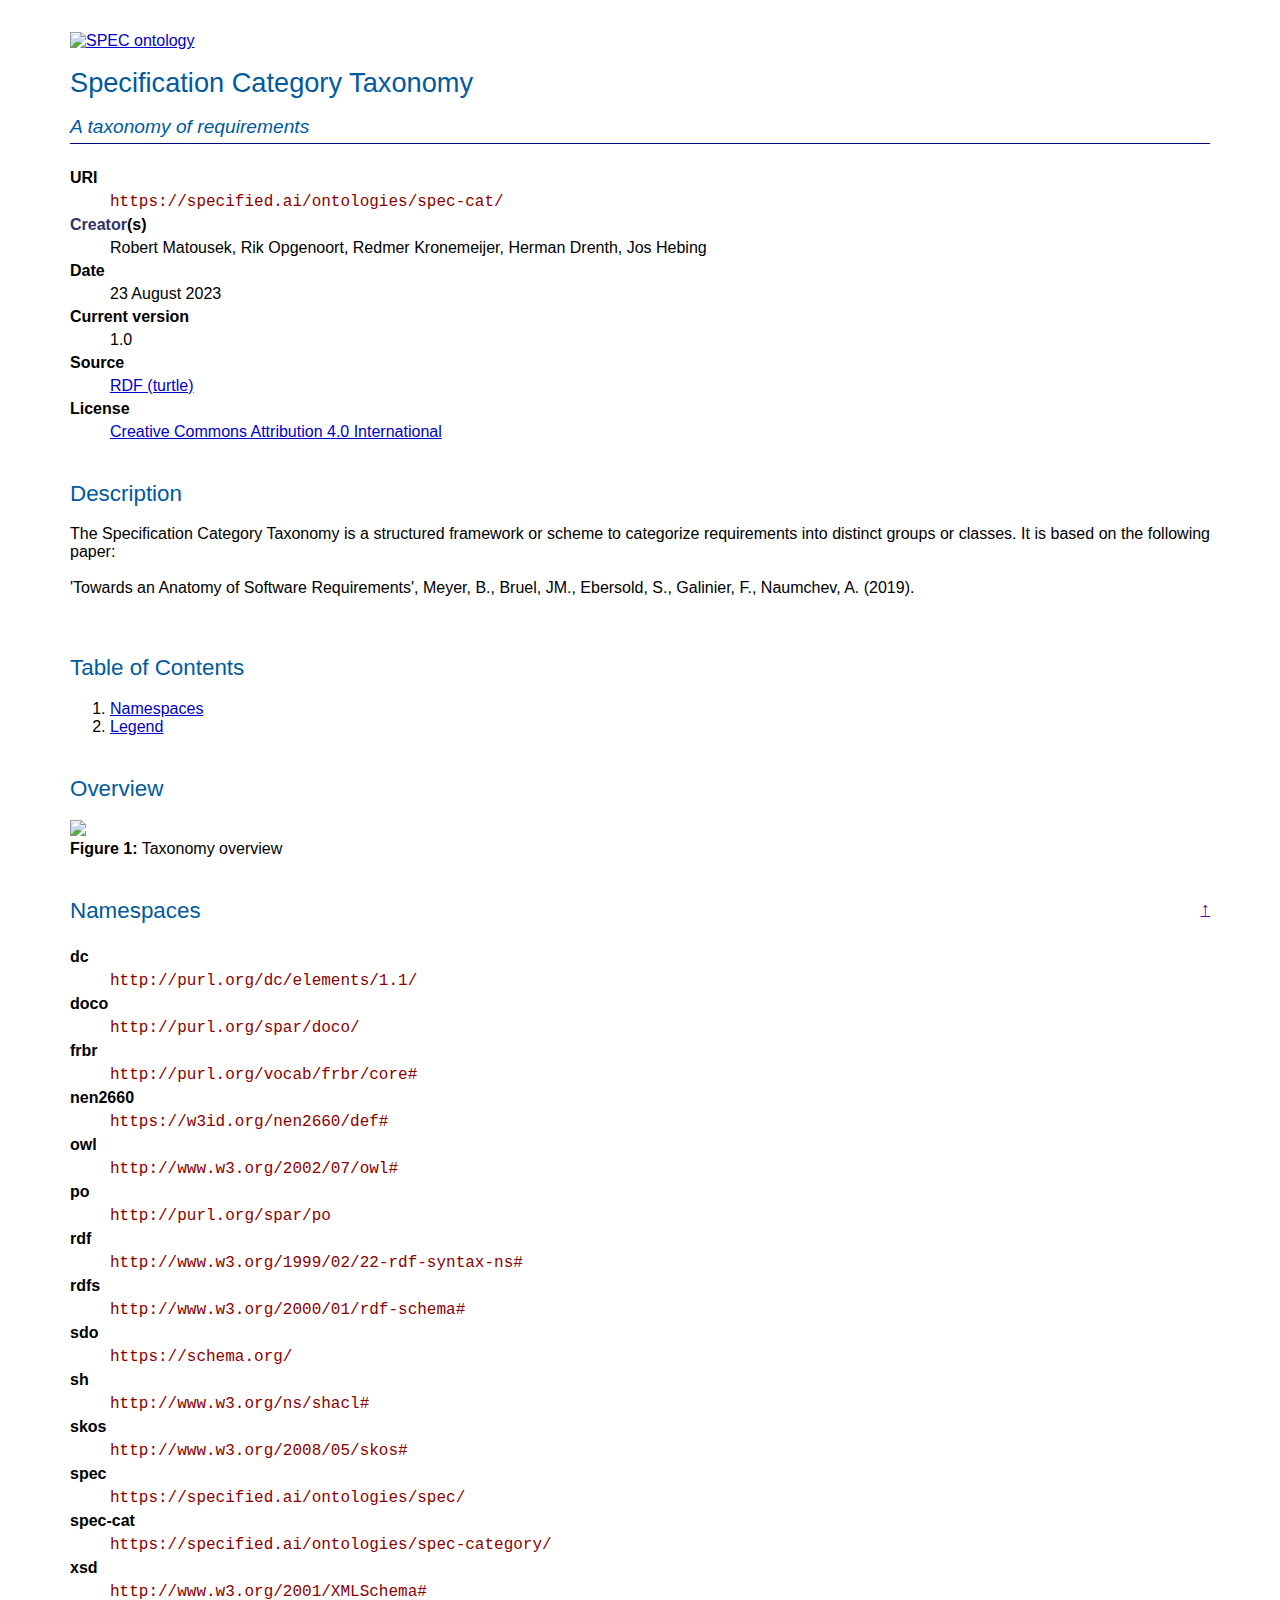
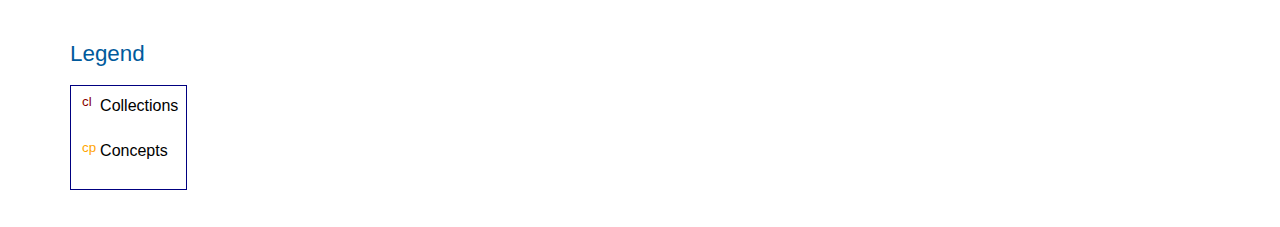
==== html/spec-category.html @ a412603d "created PURL" ====
<!DOCTYPE html>
<html lang="en">
<head>
    <title>Specification Category Taxonomy</title>
    <meta http-equiv="Content-Type" content="text/html; charset=utf-8"/>
    
    <style>
	/*
        #pylode {
            position: fixed;
            top: 130px;
            left: -60px;
            font-size: small;
            transform: rotate(-90deg);
            color: grey;
        }
        #pylode a {
            font-size: 2em;
            font-weight: bold;
            text-decoration: none;
            color: #005A9C;
        }
        #pylode a:hover {
            color: #333;
        }
	*/
        .cardinality {
            font-style: italic;
            color: #aa00aa;
        }

        dt {
            font-weight: bold;
            padding: 5px 0 5px 0;
        }

        ul.hlist {
            list-style-type: none;
            border: 1px solid navy;
            padding:5px;
            background-color: #F4FFFF;
        }

        ul.hierarchy {
            border: 1px solid navy;
            padding: 5px 25px 5px 25px;
            background-color: #F4FFFF;
        }


        ul.hlist li {
            display: inline;
            margin-right: 10px;
        }

        .entity {
            border: 1px solid navy;
            margin:5px 0 5px 0;
            padding: 5px;
        }

        .entity th {
            width: 150px;
            vertical-align: top;
        }

        .entity th,
        .entity td {
            padding-bottom: 20px;
        }

        .entity table th {
            text-align: left;
        }

        section#overview img {
            max-width: 1000px;
        }

        h1, h2, h3, h4, h5, h6 {
            text-align: left
        }
        h1, h2, h3 {
            color: #005A9C; background: white
        }
        h1 {
            font: 170% sans-serif;
            line-height: 110%;
        }
        h2 {
            font: 140% sans-serif;
            margin-top:40px;
        }
        h3 {
            font: 120% sans-serif;
            margin-top: 3px;
            padding-bottom: 5px;
            border-bottom: 1px solid navy;
        }
        h4 { font: bold 100% sans-serif }
        h5 { font: italic 100% sans-serif }
        h6 { font: small-caps 100% sans-serif }


        body {
            padding: 2em 70px 2em 70px;
            margin: 0;
            font-family: sans-serif;
            color: black;
            background: white;
            background-position: top left;
            background-attachment: fixed;
            background-repeat: no-repeat;
            text-align: justify;
        }

        section {
            max-width: 1500px;
        }

        .figure {
            margin-bottom: 20px;
        }

        :link { color: #00C; background: transparent }
        :visited { color: #609; background: transparent }
        a:active { color: #C00; background: transparent }

        .sup-c,
        .sup-op,
        .sup-fp,
        .sup-dp,
        .sup-ap,
        .sup-p,
        .sup-ni,
        .sup-cp,
        .sup-cl {
            cursor:help;
            margin-left: 3px;
        }

        .sup-c {
            color:orange;
        }

        .sup-op {
            color:navy;
        }

        .sup-fp {
            color:lightskyblue;
        }

        .sup-dp {
            color:green;
        }

        .sup-ap {
            color:darkred;
        }

        .sup-p {
            color:black;
        }

        .sup-ni {
            color:brown;
        }

        .sup-cp {
            color:orange;
        }

        .sup-cl {
            color:darkred;
        }

        code {
            font-size: large;
            color: darkred;
        }

        /* less prominent links for properties */
        .proplink {
            color: #336;
            text-decoration: none;
        }
		/* custom css */
		div.head {
			margin-bottom: 1em;
		}
    </style>
    
    <script type="application/ld+json">
      [
  {
    "@id": "https://specified.ai/ontologies/spec/",
    "@type": [
      "https://schema.org/DefinedTermSet"
    ],
    "https://schema.org/description": [
      {
        "@value": "<p>The Specifications Ontology provides a structured vocabulary of technical specifications. This allows technical specifications to be described in RDF.\n        <strong>URL:</strong> https://specified.ai/ontologies/spec/\n        <strong>Creators</strong>: Robert Matousek\n        <strong>Contributors</strong>: Rik, Redmer Kronemeijer\n        <strong>License:</strong> <a href=\"https://creativecommons.org/licenses/by/4.0/legalcode\">Creative Commons Attribution 4.0 International</a>\n        <strong>Website:</strong> https://specified.ai\n        <strong>Cite as:</strong> Matousek, R. Kronemeijer, R. Rik. (2023). The Specifications Ontology.</p>"
      }
    ],
    "https://schema.org/name": [
      {
        "@value": "Specifications Ontology"
      }
    ]
  }
]
    </script>
</head>
<body>
  <!--
  <div id="pylode">made by <a href="http://github.com/rdflib/pyLODE">
    <span style="color:#329545;">p</span><span style="color:#f9cb33;">y</span>LODE</a>
    <span style="font-size:smaller;">2.8.3</span>
  </div>
  -->
<div id="div-hd" class="head">
<a href="http://www.w3.org/"><img height="72" width="72" alt="SPEC ontology" src="img/logo-spec.png"/></a> 
</div>
  <h1>Specification Category Taxonomy</h1>
<h3><em>A taxonomy of requirements</em></h3>
  <section id="conceptscheme">
      <h2 style="display:none;">Concept Scheme</h2>
      <dl>
          <dt>URI</dt>
          <dd><code>https://specified.ai/ontologies/spec-cat/</code></dd>
            <dt><a class="proplink" href="https://www.dublincore.org/specifications/dublin-core/dcmi-terms/#http://purl.org/dc/terms/creator">Creator</a>(s)</dt>
          <dd>
              Robert Matousek, Rik Opgenoort, Redmer Kronemeijer, Herman Drenth, Jos Hebing<br/>
          </dd>
          <dt>Date</dt>
          <dd>23 August 2023</dd>		  
		  <!--
          <dt><a class="proplink" href="https://www.dublincore.org/specifications/dublin-core/dcmi-terms/#http://purl.org/dc/terms/contributor">Contributor</a>(s)</dt>
          <dd>None</dd>
		  -->
          <dt>Current version</dt>
          <dd>1.0</dd>
		  <!--
          <dt>Version URI</dt>
          <dd><a href="https://specified.ai/ontologies/spec/1.0">1.0</a></dd>
		  -->
          <dt>Source</dt>
          <dd><a href="https://specfied.ai/spec-category/">RDF (turtle)</a></dd>
          <dt>License</dt>
          <dd><a href="https://creativecommons.org/licenses/by/4.0/legalcode">Creative Commons Attribution 4.0 International</a></dd>		  
      </dl>
      <h2>Description</h2>
      <div id="description">
          <p>The Specification Category Taxonomy is a structured framework or scheme to categorize requirements into distinct groups or classes. It is based on the following paper:<br/><br/> 
		  'Towards an Anatomy of Software Requirements', Meyer, B., Bruel, JM., Ebersold, S., Galinier, F., Naumchev, A. (2019).<br/><br/>
		   
		  <!-- Towards an Anatomy of Software Requirements. In: Mazzara, M., Bruel, JM., Meyer, B., Petrenko, A. (eds) Software Technology: Methods and Tools. TOOLS 2019. Lecture Notes in Computer Science(), vol 11771. Springer, Cham. https://doi.org/10.1007/978-3-030-29852-4_2 -->
		  </p>
      </div>
  </section>
  <section id="toc">
      <h2>Table of Contents</h2>
      <ol>
          <li><a href="#namespaces">Namespaces</a></li>
          <li><a href="#legend">Legend</a></li>
      </ol>
  </section>
  <section id="overview">
      <h2>Overview</h2>
      <div class="figure">
		  <div><img src="img/model-category.drawio.png" /></div>	  
          <div class="caption"><strong>Figure 1:</strong> Taxonomy overview</div>
      </div>
  </section>

  <section id="namespaces">
    <h2>Namespaces <span style="float:right; font-size:smaller;"><a href="">&uparrow;</a></span></h2>
    <dl>
        <dt>dc</dt>
        <dd><code>http://purl.org/dc/elements/1.1/</code></dd>
        <dt>doco</dt>
        <dd><code>http://purl.org/spar/doco/</code></dd>
        <dt>frbr</dt>
        <dd><code>http://purl.org/vocab/frbr/core#</code></dd>
        <dt>nen2660</dt>
        <dd><code>https://w3id.org/nen2660/def#</code></dd>
        <dt>owl</dt>
        <dd><code>http://www.w3.org/2002/07/owl#</code></dd>
        <dt>po</dt>
        <dd><code>http://purl.org/spar/po</code></dd>
        <dt>rdf</dt>
        <dd><code>http://www.w3.org/1999/02/22-rdf-syntax-ns#</code></dd>
        <dt>rdfs</dt>
        <dd><code>http://www.w3.org/2000/01/rdf-schema#</code></dd>
        <dt>sdo</dt>
        <dd><code>https://schema.org/</code></dd>
        <dt>sh</dt>
        <dd><code>http://www.w3.org/ns/shacl#</code></dd>
        <dt>skos</dt>
        <dd><code>http://www.w3.org/2008/05/skos#</code></dd>
        <dt>spec</dt>
        <dd><code>https://specified.ai/ontologies/spec/</code></dd>
        <dt>spec-cat</dt>
        <dd><code>https://specified.ai/ontologies/spec-category/</code></dd>
        <dt>xsd</dt>
        <dd><code>http://www.w3.org/2001/XMLSchema#</code></dd>
    </dl>
</section>

  <section id="legend">
    <h2>Legend</h2>
    <table class="entity">
      <tr><td><sup class="sup-cl" title="Collections">cl</sup></td><td>Collections</td></tr>
      <tr><td><sup class="sup-cp" title="Concepts">cp</sup></td><td>Concepts</td></tr>
    </table>
  </section>
</body>
</html>
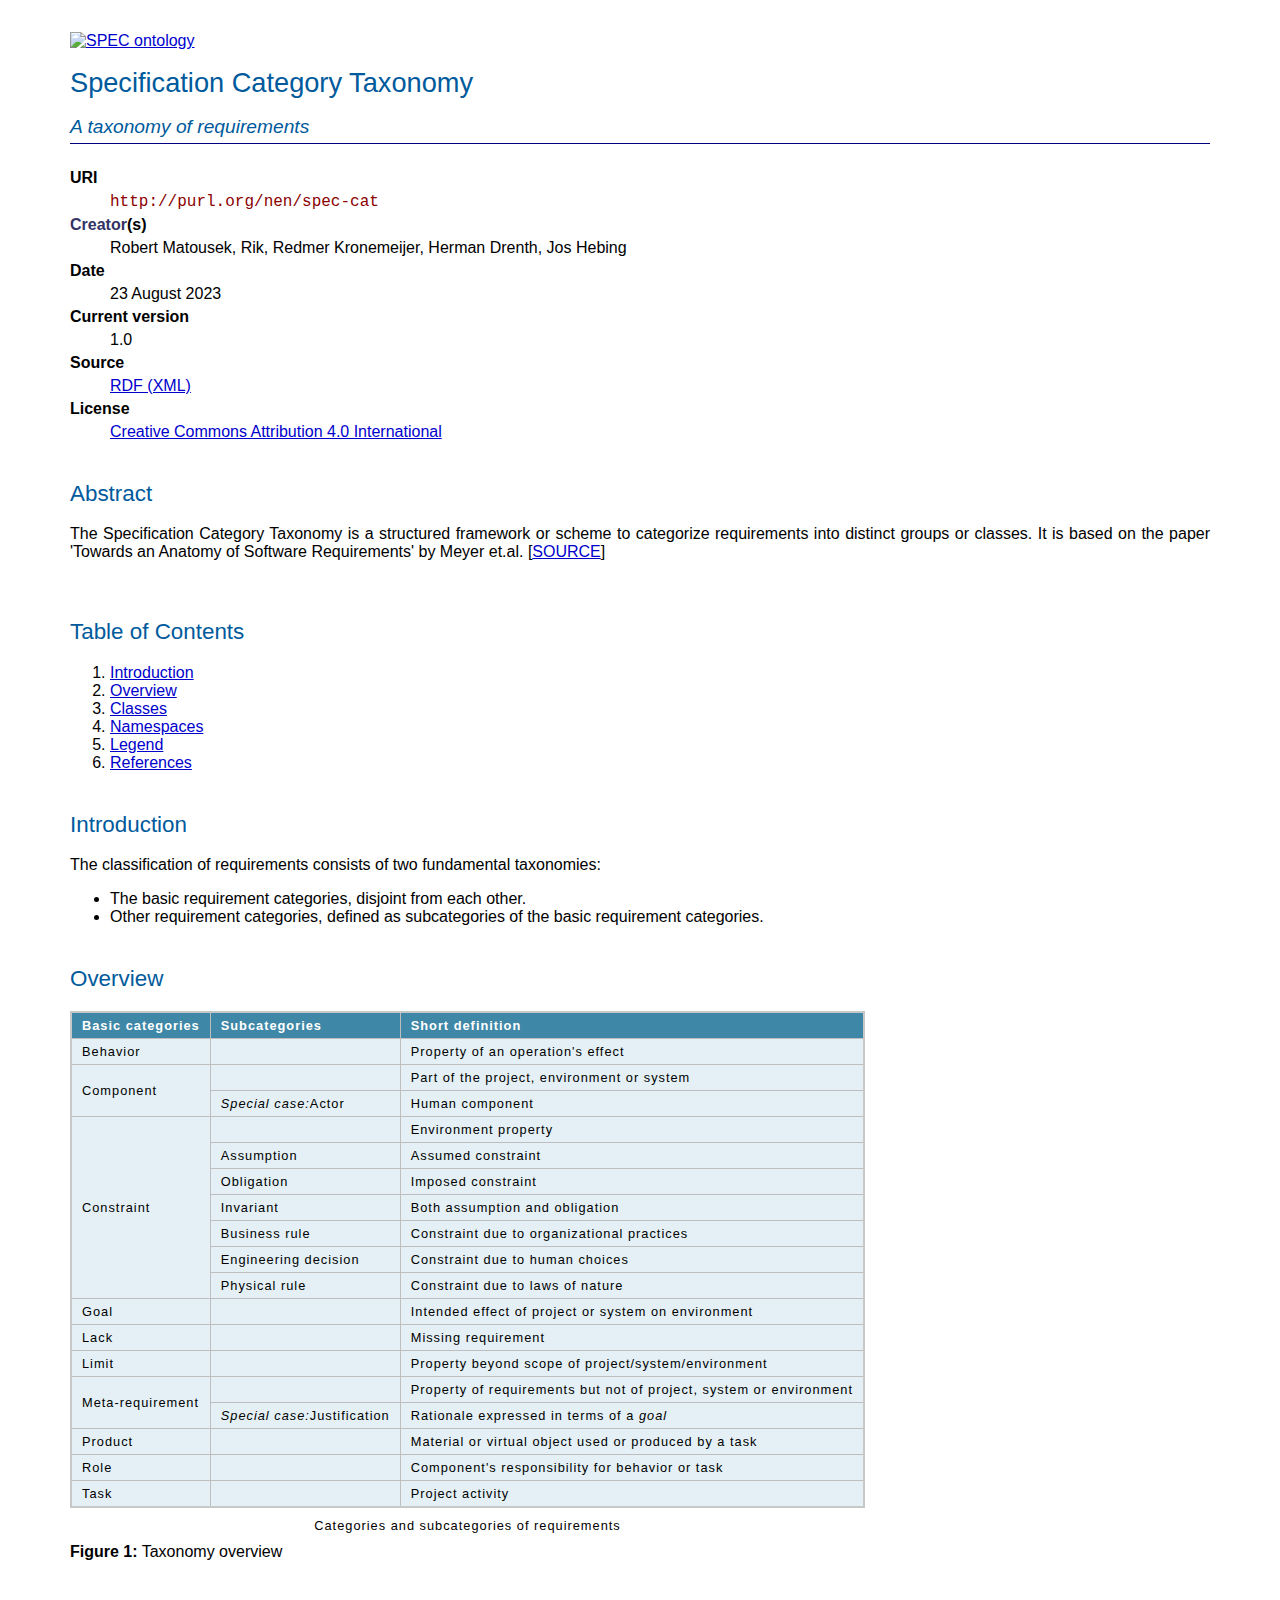
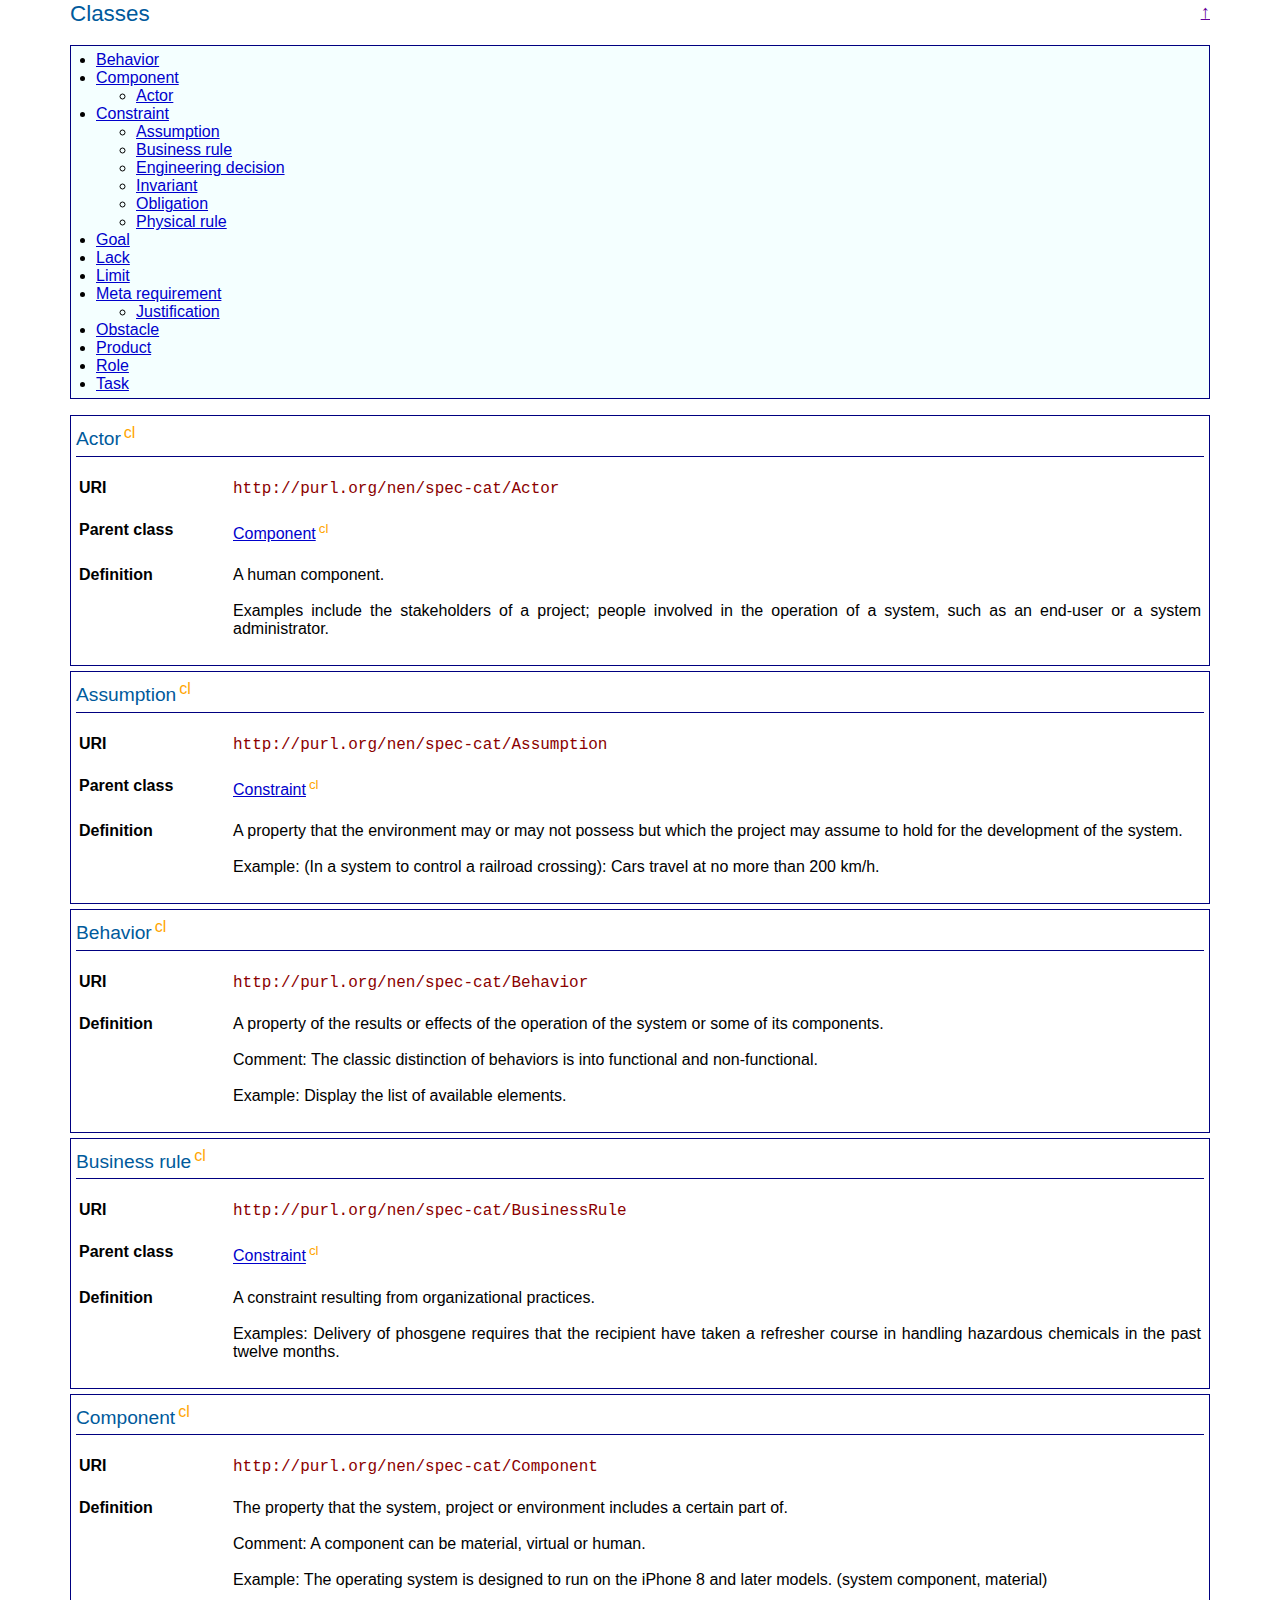
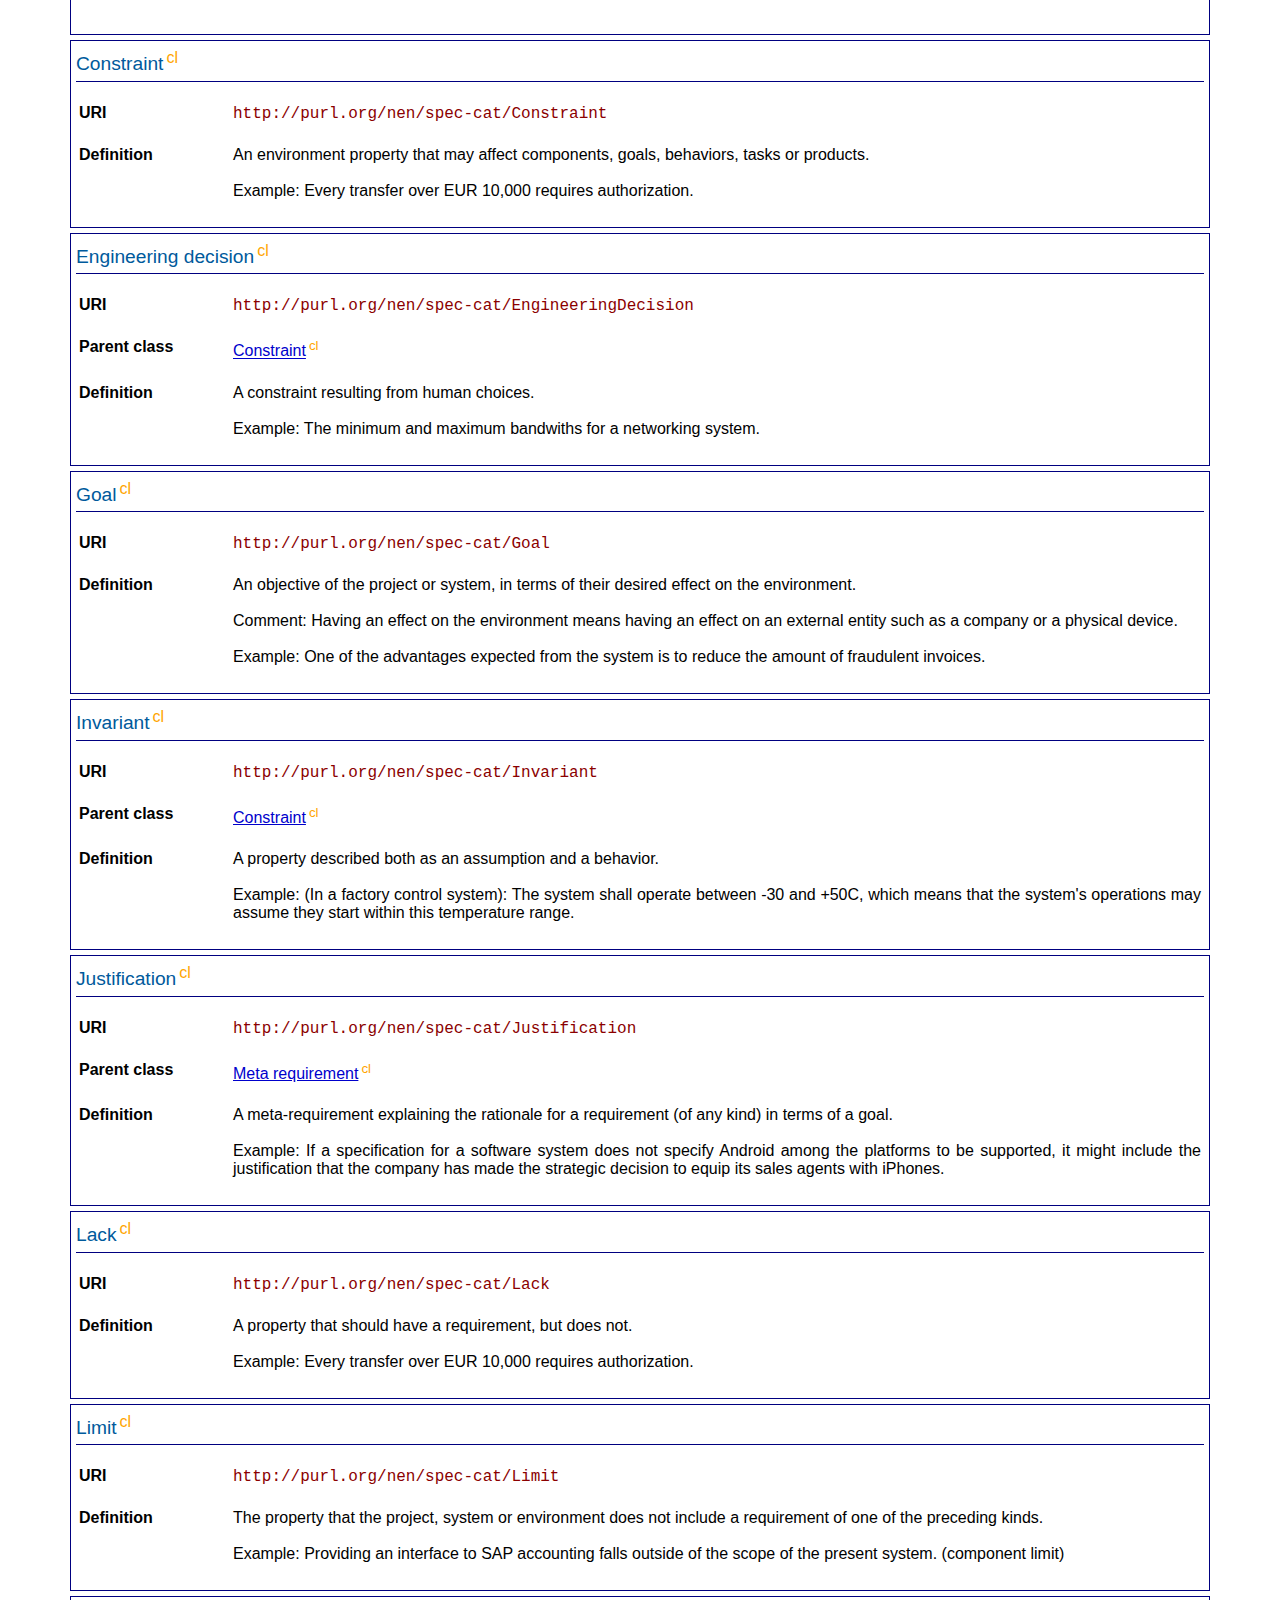
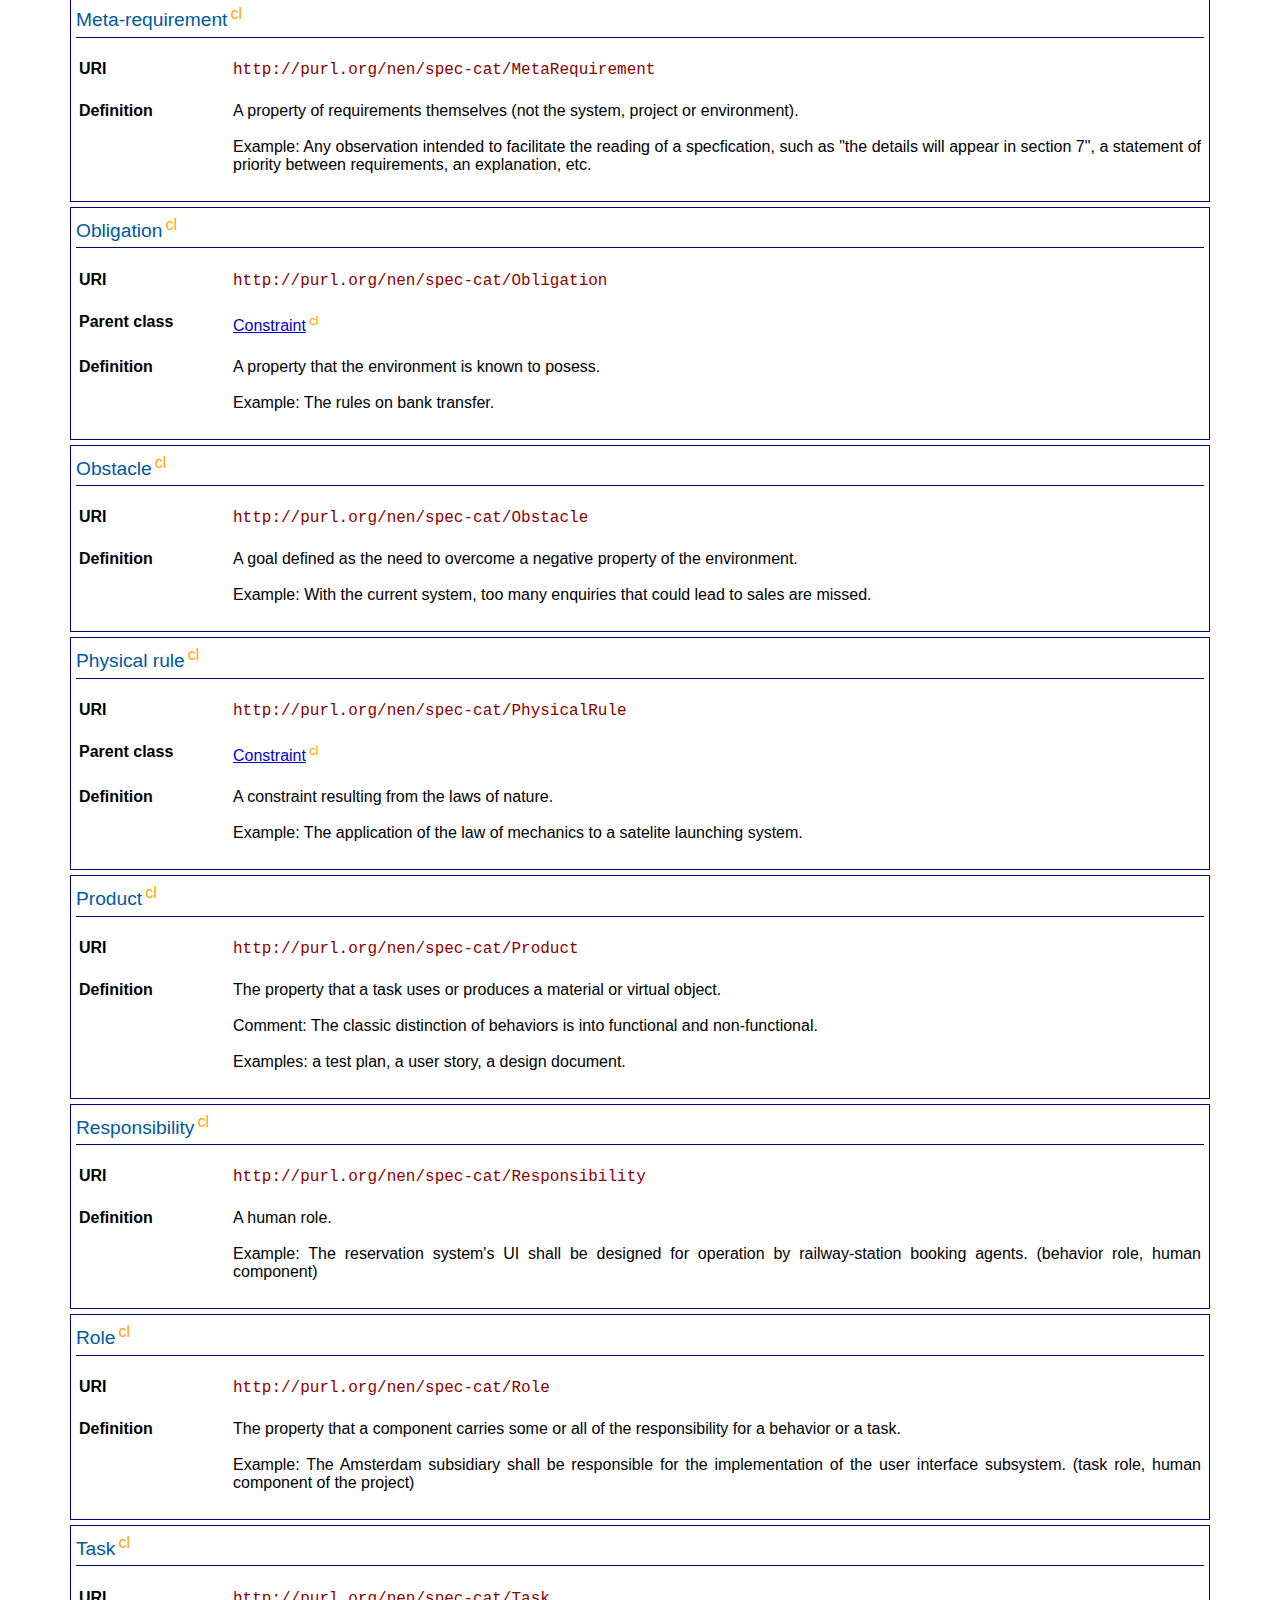
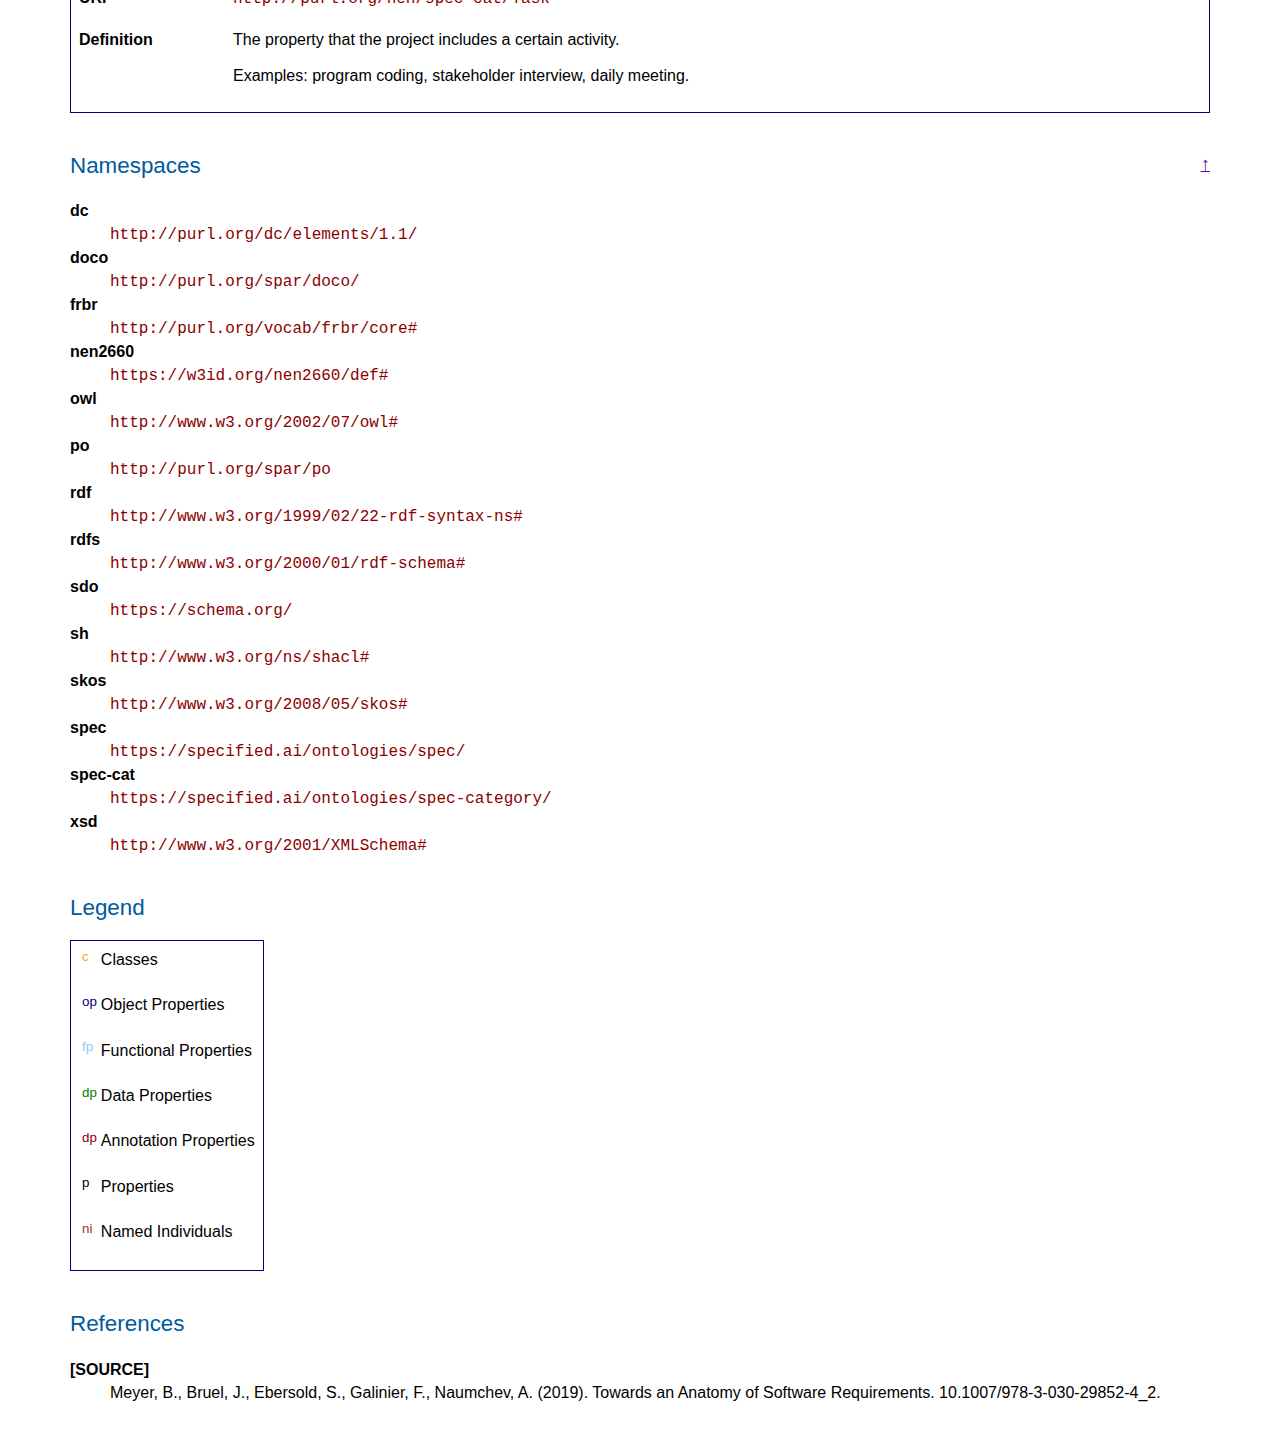
==== commit 978f5c47: "Updated documentation" ====
--- a/html/spec-category.html
+++ b/html/spec-category.html
@@ -189,12 +189,45 @@
 		div.head {
 			margin-bottom: 1em;
 		}
+		/* table */
+		table.overview thead,
+		table.overview tfoot {
+		  background-color: #3f87a6;
+		  color: #fff;
+		}
+
+		table.overview tbody {
+		  background-color: #e4f0f5;
+		}
+
+		table.overview caption {
+		  padding: 10px;
+		  caption-side: bottom;
+		}
+
+		table.overview {
+		  border-collapse: collapse;
+		  border: 2px solid rgb(200, 200, 200);
+		  letter-spacing: 1px;
+		  font-family: sans-serif;
+		  font-size: 0.8rem;
+		}
+
+		table.overview td,
+		table.overview th {
+		  border: 1px solid rgb(190, 190, 190);
+		  padding: 5px 10px;
+		}
+
+		 table.overview td {
+		  text-align: left;
+		}
     </style>
     
     <script type="application/ld+json">
       [
   {
-    "@id": "https://specified.ai/ontologies/spec/",
+    "@id": "https://data.nen.nl/spec-cat",
     "@type": [
       "https://schema.org/DefinedTermSet"
     ],
@@ -228,10 +261,10 @@
       <h2 style="display:none;">Concept Scheme</h2>
       <dl>
           <dt>URI</dt>
-          <dd><code>https://specified.ai/ontologies/spec-cat/</code></dd>
+          <dd><code>http://purl.org/nen/spec-cat</code></dd>
             <dt><a class="proplink" href="https://www.dublincore.org/specifications/dublin-core/dcmi-terms/#http://purl.org/dc/terms/creator">Creator</a>(s)</dt>
           <dd>
-              Robert Matousek, Rik Opgenoort, Redmer Kronemeijer, Herman Drenth, Jos Hebing<br/>
+              Robert Matousek, Rik, Redmer Kronemeijer, Herman Drenth, Jos Hebing<br/>
           </dd>
           <dt>Date</dt>
           <dd>23 August 2023</dd>		  
@@ -246,34 +279,566 @@
           <dd><a href="https://specified.ai/ontologies/spec/1.0">1.0</a></dd>
 		  -->
           <dt>Source</dt>
-          <dd><a href="https://specfied.ai/spec-category/">RDF (turtle)</a></dd>
+          <dd><a href="https://data.nen.nl/spec-cat/spec-cat.owl">RDF (XML)</a></dd>
           <dt>License</dt>
           <dd><a href="https://creativecommons.org/licenses/by/4.0/legalcode">Creative Commons Attribution 4.0 International</a></dd>		  
       </dl>
-      <h2>Description</h2>
+      <h2>Abstract</h2>
       <div id="description">
-          <p>The Specification Category Taxonomy is a structured framework or scheme to categorize requirements into distinct groups or classes. It is based on the following paper:<br/><br/> 
-		  'Towards an Anatomy of Software Requirements', Meyer, B., Bruel, JM., Ebersold, S., Galinier, F., Naumchev, A. (2019).<br/><br/>
-		   
-		  <!-- Towards an Anatomy of Software Requirements. In: Mazzara, M., Bruel, JM., Meyer, B., Petrenko, A. (eds) Software Technology: Methods and Tools. TOOLS 2019. Lecture Notes in Computer Science(), vol 11771. Springer, Cham. https://doi.org/10.1007/978-3-030-29852-4_2 -->
+          <p>The Specification Category Taxonomy is a structured framework or scheme to categorize requirements into distinct groups or classes. It is based on the paper 'Towards an Anatomy of Software Requirements' by Meyer et.al. [<a class="citation" rel="citation" href="#bib-SOURCE">SOURCE</a>]<br/><br/>
 		  </p>
       </div>
   </section>
   <section id="toc">
       <h2>Table of Contents</h2>
       <ol>
+		  <li><a href="#intro">Introduction</a></li>	  
+		  <li><a href="#overview">Overview</a></li>
+          <li><a href="#concepts">Classes</a></li>
           <li><a href="#namespaces">Namespaces</a></li>
           <li><a href="#legend">Legend</a></li>
+		  <li><a href="#references">References</a></li>		  
       </ol>
   </section>
+	<section id="intro">
+		<h2>Introduction</h2>
+		<div>
+			<p>The classification of requirements consists of two fundamental taxonomies:</p>
+			<ul>
+				<li>The basic requirement categories, disjoint from each other.</li>
+				<li>Other requirement categories, defined as subcategories of the basic requirement categories.</li>
+			</ul>	
+		</div>
+	</section>  
   <section id="overview">
       <h2>Overview</h2>
       <div class="figure">
-		  <div><img src="img/model-category.drawio.png" /></div>	  
+		  <div>
+			<table class="overview">
+				<caption>Categories and subcategories of requirements</caption>
+				<thead>
+					<tr>
+					  <th scope="col">Basic categories</th>
+					  <th scope="col">Subcategories</th>
+					  <th scope="col">Short definition</th>
+					</tr>
+				</thead>
+				<tbody>
+					<tr>
+						<td>Behavior</td>
+						<td></td>
+						<td>Property of an operation's effect</td>
+					</tr>
+					<tr>
+						<td rowspan="2">Component</td>
+						<td>&nbsp;</td>
+						<td>Part of the project, environment or system</td>
+					</tr>
+					<tr>
+						<td><i>Special case:</i>Actor</td>
+						<td>Human component</td>
+					</tr>					
+					<tr>
+						<td rowspan="7">Constraint</td>
+						<td>&nbsp;</td>
+						<td>Environment property</td>
+					</tr>
+					<tr>
+						<td>Assumption</td>					
+						<td>Assumed constraint</td>
+					</tr>
+					<tr>
+						<td>Obligation</td>					
+						<td>Imposed constraint</td>
+					</tr>					
+					<tr>
+						<td>Invariant</td>					
+						<td>Both assumption and obligation</td>
+					</tr>
+					<tr>
+						<td>Business rule</td>					
+						<td>Constraint due to organizational practices</td>
+					</tr>
+					<tr>
+						<td>Engineering decision</td>					
+						<td>Constraint due to human choices</td>
+					</tr>
+					<tr>
+						<td>Physical rule</td>					
+						<td>Constraint due to laws of nature</td>
+					</tr>		
+					<tr>
+						<td>Goal</td>
+						<td></td>
+						<td>Intended effect of project or system on environment</td>
+					</tr>
+					<tr>
+						<td>Lack</td>
+						<td></td>
+						<td>Missing requirement</td>
+					</tr>	
+					<tr>
+						<td>Limit</td>
+						<td></td>
+						<td>Property beyond scope of project/system/environment</td>
+					</tr>					
+					<tr>
+						<td rowspan="2">Meta-requirement</td>
+						<td>&nbsp;</td>
+						<td>Property of requirements but not of project, system or environment</td>
+					</tr>
+					<tr>
+						<td><i>Special case:</i>Justification</td>
+						<td>Rationale expressed in terms of a <i>goal</i></td>
+					</tr>
+					<tr>
+						<td>Product</td>
+						<td></td>
+						<td>Material or virtual object used or produced by a task</td>
+					</tr>
+					<tr>
+						<td>Role</td>
+						<td></td>
+						<td>Component's responsibility for behavior or task</td>
+					</tr>	
+					<tr>
+						<td>Task</td>
+						<td></td>
+						<td>Project activity</td>
+					</tr>					
+				</tbody>
+			</table>
+		  </div>	  
           <div class="caption"><strong>Figure 1:</strong> Taxonomy overview</div>
       </div>
   </section>
 
+  <section id="concepts">
+    <h2>Classes <span style="float:right; font-size:smaller;"><a href="">&uparrow;</a></span></h2>
+    <ul class="hierarchy">
+		<!--<li><a href="http://purl.org/spar/doco/Figure">doco:Figure</a></li>-->
+		<li><a href="#Behavior">Behavior</a></li>
+		<li>
+			<a href="#Component">Component</a>
+			<ul><li><a href="#Actor">Actor</a></li></ul>
+		</li>
+		<li>
+			<a href="#Constraint">Constraint</a>
+			<ul><li><a href="#Assumption">Assumption</a></li></ul>
+			<ul><li><a href="#BusinessRule">Business rule</a></li></ul>	
+			<ul><li><a href="#EngineeringDecision">Engineering decision</a></li></ul>
+			<ul><li><a href="#Invariant">Invariant</a></li></ul>
+			<ul><li><a href="#Obligation">Obligation</a></li></ul>			
+			<ul><li><a href="#PhysicalRule">Physical rule</a></li></ul>
+		</li>		
+		<li><a href="#Goal">Goal</a></li>
+		<li><a href="#Lack">Lack</a></li>
+		<li><a href="#Limit">Limit</a></li>
+		<li><a href="#MetaRequirement">Meta requirement</a>
+			<ul><li><a href="#Justification">Justification</a></li></ul>
+		</li>		
+		<li><a href="#Obstacle">Obstacle</a></li>
+		<li><a href="#Product">Product</a></li>
+		<li><a href="#Role">Role</a></li>
+		<li><a href="#Task">Task</a></li>
+	</ul>
+	<!--
+    <div class="entity concept" id="figure">
+        <h3>figure<sup title="Concept" class="sup-cp">cp</sup></h3>
+            <h4>
+              figuur (nl)
+              , 
+              figure (en)
+              
+            </h4>
+        <table>
+            <tr>
+                <th>URI</th>
+                <td><code>http://purl.org/spar/doco/Figure</code></td>
+            </tr>
+            <tr>
+                <th>Definition</th>
+                <td>
+                    Een visueel communicatieobject bestaande uit een of meer stilstaande beelden over een verwant thema.  Als een figuur in een publicatie wordt opgenomen, is hij gewoonlijk niet uitgelijnd met de hoofdtekst en heeft hij zijn eigen beschrijvende tekstuele figuurlegende.<br/>
+                    A visual communication object comprising one or more still images on a related theme.  If included within a publication, a figure is typically unaligned with the main body of text, having its own descriptive textual figure legend.<br/>
+                </td>
+            </tr>
+        </table>
+    </div>
+	-->
+    <div class="entity concept" id="Actor">
+        <h3>Actor<sup title="Concept" class="sup-cp">cl</sup></h3>
+        <table>
+            <tr>
+                <th>URI</th>
+                <td><code>http://purl.org/nen/spec-cat/Actor</code></td>
+            </tr>
+            <tr>
+                <th>Parent class</th>
+                <td>
+                    <a href="#Component">Component</a><sup class="sup-cp" title="concept">cl</sup><br/>
+                </td>
+            </tr>			
+            <tr>
+                <th>Definition</th>
+                <td>
+                    A human component.<br/><br/>
+					Examples include the stakeholders of a project; people involved in the operation of a system, such as an end-user or a system administrator.
+            </tr>
+        </table>
+    </div>
+    <div class="entity concept" id="Assumption">
+        <h3>Assumption<sup title="Concept" class="sup-cp">cl</sup></h3>
+        <table>
+            <tr>
+                <th>URI</th>
+                <td><code>http://purl.org/nen/spec-cat/Assumption</code></td>
+            </tr>
+            <tr>
+                <th>Parent class</th>
+                <td>
+                    <a href="#Constraint">Constraint</a><sup class="sup-cp" title="concept">cl</sup><br/>
+                </td>
+            </tr>				
+            <tr>
+                <th>Definition</th>
+                <td>
+                    A property that the environment may or may not possess but which the project may assume to hold for the development of the system.<br/><br/>
+					Example: (In a system to control a railroad crossing): Cars travel at no more than 200 km/h.
+                </td>
+            </tr>
+        </table>
+    </div>
+    <div class="entity concept" id="Behavior">
+        <h3>Behavior<sup title="Concept" class="sup-cp">cl</sup></h3>
+        <table>
+            <tr>
+                <th>URI</th>
+                <td><code>http://purl.org/nen/spec-cat/Behavior</code></td>
+            </tr>
+            <tr>
+                <th>Definition</th>
+                <td>
+                    A property of the results or effects of the operation of the system or some of its components.<br/><br/>
+					Comment: The classic distinction of behaviors is into functional and non-functional.<br/><br/>
+					Example: Display the list of available elements.
+                </td>
+            </tr>
+        </table>
+    </div>	
+    <div class="entity concept" id="BusinessRule">
+        <h3>Business rule<sup title="Concept" class="sup-cp">cl</sup></h3>
+        <table>
+            <tr>
+                <th>URI</th>
+                <td><code>http://purl.org/nen/spec-cat/BusinessRule</code></td>
+            </tr>
+            <tr>
+                <th>Parent class</th>
+                <td>
+                    <a href="#Constraint">Constraint</a><sup class="sup-cp" title="concept">cl</sup><br/>
+                </td>
+            </tr>				
+            <tr>
+                <th>Definition</th>
+                <td>
+                    A constraint resulting from organizational practices.<br/><br/>
+					Examples: Delivery of phosgene requires that the recipient have taken a refresher course in handling hazardous chemicals in the past twelve months.
+                </td>
+            </tr>
+        </table>
+    </div>
+    <div class="entity concept" id="Component">
+        <h3>Component<sup title="Concept" class="sup-cp">cl</sup></h3>
+        <table>
+            <tr>
+                <th>URI</th>
+                <td><code>http://purl.org/nen/spec-cat/Component</code></td>
+            </tr>
+            <tr>
+                <th>Definition</th>
+                <td>
+                    The property that the system, project or environment includes a certain part of.<br/><br/>
+					Comment: A component can be material, virtual or human.<br/><br/>
+					Example: The operating system is designed to run on the iPhone 8 and later models. (system component, material)<br/><br/>
+                </td>
+            </tr>
+        </table>
+    </div>
+    <div class="entity concept" id="Constraint">
+        <h3>Constraint<sup title="Concept" class="sup-cp">cl</sup></h3>
+        <table>
+            <tr>
+                <th>URI</th>
+                <td><code>http://purl.org/nen/spec-cat/Constraint</code></td>
+            </tr>
+            <tr>
+                <th>Definition</th>
+                <td>
+                    An environment property that may affect components, goals, behaviors, tasks or products.<br/><br/>
+					Example: Every transfer over EUR 10,000 requires authorization.
+                </td>
+            </tr>
+        </table>
+    </div>		
+    <div class="entity concept" id="EngineeringDecision">
+        <h3>Engineering decision<sup title="Concept" class="sup-cp">cl</sup></h3>
+        <table>
+            <tr>
+                <th>URI</th>
+                <td><code>http://purl.org/nen/spec-cat/EngineeringDecision</code></td>
+            </tr>
+            <tr>
+                <th>Parent class</th>
+                <td>
+                    <a href="#Constraint">Constraint</a><sup class="sup-cp" title="concept">cl</sup><br/>
+                </td>
+            </tr>				
+            <tr>
+                <th>Definition</th>
+                <td>
+                    A constraint resulting from human choices.<br/><br/>
+					Example: The minimum and maximum bandwiths for a networking system.
+                </td>
+            </tr>
+        </table>
+    </div>
+    <div class="entity concept" id="Goal">
+        <h3>Goal<sup title="Concept" class="sup-cp">cl</sup></h3>
+        <table>
+            <tr>
+                <th>URI</th>
+                <td><code>http://purl.org/nen/spec-cat/Goal</code></td>
+            </tr>
+            <tr>
+                <th>Definition</th>
+                <td>
+                    An objective of the project or system, in terms of their desired effect on the environment.<br/><br/>
+					Comment: Having an effect on the environment means having an effect on an external entity such as a company or a physical device.<br/><br/>
+					Example: One of the advantages expected from the system is to reduce the amount of fraudulent invoices.
+                </td>
+            </tr>
+        </table>
+    </div>	
+    <div class="entity concept" id="Invariant">
+        <h3>Invariant<sup title="Concept" class="sup-cp">cl</sup></h3>
+        <table>
+            <tr>
+                <th>URI</th>
+                <td><code>http://purl.org/nen/spec-cat/Invariant</code></td>
+            </tr>
+            <tr>
+                <th>Parent class</th>
+                <td>
+                    <a href="#Constraint">Constraint</a><sup class="sup-cp" title="concept">cl</sup><br/>
+                </td>
+            </tr>				
+            <tr>
+                <th>Definition</th>
+                <td>
+                    A property described both as an assumption and a behavior.<br/><br/>
+					Example: (In a factory control system): The system shall operate between -30 and +50C, which means that the system's operations may assume they start within this temperature range.
+                </td>
+            </tr>
+        </table>
+    </div>
+    <div class="entity concept" id="Justification">
+        <h3>Justification<sup title="Concept" class="sup-cp">cl</sup></h3>
+        <table>
+            <tr>
+                <th>URI</th>
+                <td><code>http://purl.org/nen/spec-cat/Justification</code></td>
+            </tr>
+            <tr>
+                <th>Parent class</th>
+                <td>
+                    <a href="#MetaRequirement">Meta requirement</a><sup class="sup-cp" title="concept">cl</sup><br/>
+                </td>
+            </tr>				
+            <tr>
+                <th>Definition</th>
+                <td>
+                    A meta-requirement explaining the rationale for a requirement (of any kind) in terms of a goal.<br/><br/>
+					Example: If a specification for a software system does not specify Android among the platforms to be supported, it might include the justification that the company has made the strategic decision to equip its sales agents with iPhones.
+                </td>
+            </tr>
+        </table>
+    </div>
+    <div class="entity concept" id="Lack">
+        <h3>Lack<sup title="Concept" class="sup-cp">cl</sup></h3>
+        <table>
+            <tr>
+                <th>URI</th>
+                <td><code>http://purl.org/nen/spec-cat/Lack</code></td>
+            </tr>
+            <tr>
+                <th>Definition</th>
+                <td>
+                    A property that should have a requirement, but does not.<br/><br/>
+					Example: Every transfer over EUR 10,000 requires authorization.
+                </td>
+            </tr>
+        </table>
+    </div>
+    <div class="entity concept" id="Limit">
+        <h3>Limit<sup title="Concept" class="sup-cp">cl</sup></h3>
+        <table>
+            <tr>
+                <th>URI</th>
+                <td><code>http://purl.org/nen/spec-cat/Limit</code></td>
+            </tr>
+            <tr>
+                <th>Definition</th>
+                <td>
+                    The property that the project, system or environment does not include a requirement of one of the preceding kinds.<br/><br/>
+					Example: Providing an interface to SAP accounting falls outside of the scope of the present system. (component limit)
+                </td>
+            </tr>
+        </table>
+    </div>
+    <div class="entity concept" id="Meta">
+        <h3>Meta-requirement<sup title="Concept" class="sup-cp">cl</sup></h3>
+        <table>
+            <tr>
+                <th>URI</th>
+                <td><code>http://purl.org/nen/spec-cat/MetaRequirement</code></td>
+            </tr>
+            <tr>
+                <th>Definition</th>
+                <td>
+                    A property of requirements themselves (not the system, project or environment).<br/><br/>
+					Example: Any observation intended to facilitate the reading of a specfication, such as "the details will appear in section 7", a statement of priority between requirements, an explanation, etc.
+                </td>
+            </tr>
+        </table>
+    </div>
+    <div class="entity concept" id="Obligation">
+        <h3>Obligation<sup title="Concept" class="sup-cp">cl</sup></h3>
+        <table>
+            <tr>
+                <th>URI</th>
+                <td><code>http://purl.org/nen/spec-cat/Obligation</code></td>
+            </tr>
+            <tr>
+                <th>Parent class</th>
+                <td>
+                    <a href="#Constraint">Constraint</a><sup class="sup-cp" title="concept">cl</sup><br/>
+                </td>
+            </tr>				
+            <tr>
+                <th>Definition</th>
+                <td>
+                    A property that the environment is known to posess.<br/><br/>
+					Example: The rules on bank transfer.
+                </td>
+            </tr>
+        </table>
+    </div>
+    <div class="entity concept" id="Obstacle">
+        <h3>Obstacle<sup title="Concept" class="sup-cp">cl</sup></h3>
+        <table>
+            <tr>
+                <th>URI</th>
+                <td><code>http://purl.org/nen/spec-cat/Obstacle</code></td>
+            </tr>
+            <tr>
+                <th>Definition</th>
+                <td>
+                    A goal defined as the need to overcome a negative property of the environment.<br/><br/>
+					Example: With the current system, too many enquiries that could lead to sales are missed.
+                </td>
+            </tr>
+        </table>
+    </div>
+    <div class="entity concept" id="PhysicalRule">
+        <h3>Physical rule<sup title="Concept" class="sup-cp">cl</sup></h3>
+        <table>
+            <tr>
+                <th>URI</th>
+                <td><code>http://purl.org/nen/spec-cat/PhysicalRule</code></td>
+            </tr>
+            <tr>
+                <th>Parent class</th>
+                <td>
+                    <a href="#Constraint">Constraint</a><sup class="sup-cp" title="concept">cl</sup><br/>
+                </td>
+            </tr>				
+            <tr>
+                <th>Definition</th>
+                <td>
+                    A constraint resulting from the laws of nature.<br/><br/>
+					Example: The application of the law of mechanics to a satelite launching system.
+                </td>
+            </tr>
+        </table>
+    </div>
+    <div class="entity concept" id="Product">
+        <h3>Product<sup title="Concept" class="sup-cp">cl</sup></h3>
+        <table>
+            <tr>
+                <th>URI</th>
+                <td><code>http://purl.org/nen/spec-cat/Product</code></td>
+            </tr>
+            <tr>
+                <th>Definition</th>
+                <td>
+                    The property that a task uses or produces a material or virtual object.<br/><br/>
+					Comment: The classic distinction of behaviors is into functional and non-functional.<br/><br/>
+					Examples: a test plan, a user story, a design document.
+                </td>
+            </tr>
+        </table>
+    </div>	
+    <div class="entity concept" id="Responsibility">
+        <h3>Responsibility<sup title="Concept" class="sup-cp">cl</sup></h3>
+        <table>
+            <tr>
+                <th>URI</th>
+                <td><code>http://purl.org/nen/spec-cat/Responsibility</code></td>
+            </tr>
+            <tr>
+                <th>Definition</th>
+                <td>
+                    A human role.<br/><br/>
+					Example: The reservation system's UI shall be designed for operation by railway-station booking agents. (behavior role, human component)
+                </td>
+            </tr>
+        </table>
+    </div>
+    <div class="entity concept" id="Role">
+        <h3>Role<sup title="Concept" class="sup-cp">cl</sup></h3>
+        <table>
+            <tr>
+                <th>URI</th>
+                <td><code>http://purl.org/nen/spec-cat/Role</code></td>
+            </tr>
+            <tr>
+                <th>Definition</th>
+                <td>
+                    The property that a component carries some or all of the responsibility for a behavior or a task.<br/><br/>
+					Example: The Amsterdam subsidiary shall be responsible for the implementation of the user interface subsystem. (task role, human component of the project)
+                </td>
+            </tr>
+        </table>
+    </div>
+    <div class="entity concept" id="Task">
+        <h3>Task<sup title="Concept" class="sup-cp">cl</sup></h3>
+        <table>
+            <tr>
+                <th>URI</th>
+                <td><code>http://purl.org/nen/spec-cat/Task</code></td>
+            </tr>
+            <tr>
+                <th>Definition</th>
+                <td>
+                    The property that the project includes a certain activity.<br/><br/>
+					Examples: program coding, stakeholder interview, daily meeting.
+                </td>
+            </tr>
+        </table>
+    </div>	
+  </section>
+  
   <section id="namespaces">
     <h2>Namespaces <span style="float:right; font-size:smaller;"><a href="">&uparrow;</a></span></h2>
     <dl>
@@ -308,12 +873,26 @@
     </dl>
 </section>
 
-  <section id="legend">
-    <h2>Legend</h2>
-    <table class="entity">
-      <tr><td><sup class="sup-cl" title="Collections">cl</sup></td><td>Collections</td></tr>
-      <tr><td><sup class="sup-cp" title="Concepts">cp</sup></td><td>Concepts</td></tr>
-    </table>
-  </section>
+<section id="legend">
+	<h2>Legend</h2>
+	<table class="entity">
+	  <tr><td><sup class="sup-c" title="Classes">c</sup></td><td>Classes</td></tr>
+	  <tr><td><sup class="sup-op" title="Object Properties">op</sup></td><td>Object Properties</td></tr>
+	  <tr><td><sup class="sup-fp" title="Functional Properties">fp</sup></td><td>Functional Properties</td></tr>
+	  <tr><td><sup class="sup-dp" title="Data Properties">dp</sup></td><td>Data Properties</td></tr>
+	  <tr><td><sup class="sup-ap" title="Annotation Properties">dp</sup></td><td>Annotation Properties</td></tr>
+	  <tr><td><sup class="sup-p" title="Properties">p</sup></td><td>Properties</td></tr>
+	  <tr><td><sup class="sup-ni" title="Named Individuals">ni</sup></td><td>Named Individuals</td></tr>
+	</table>
+</section>
+
+<section id="references" style="text-align: left;">
+	<h2>References</h2> 
+	<dl class="bibliography">
+		<dt id="bib-SOURCE">[SOURCE]</dt>
+		<dd>Meyer, B., Bruel, J., Ebersold, S., Galinier, F., Naumchev, A. (2019). Towards an Anatomy of Software Requirements. 10.1007/978-3-030-29852-4_2.</dd>
+	</dl>
+</section>
+
 </body>
 </html>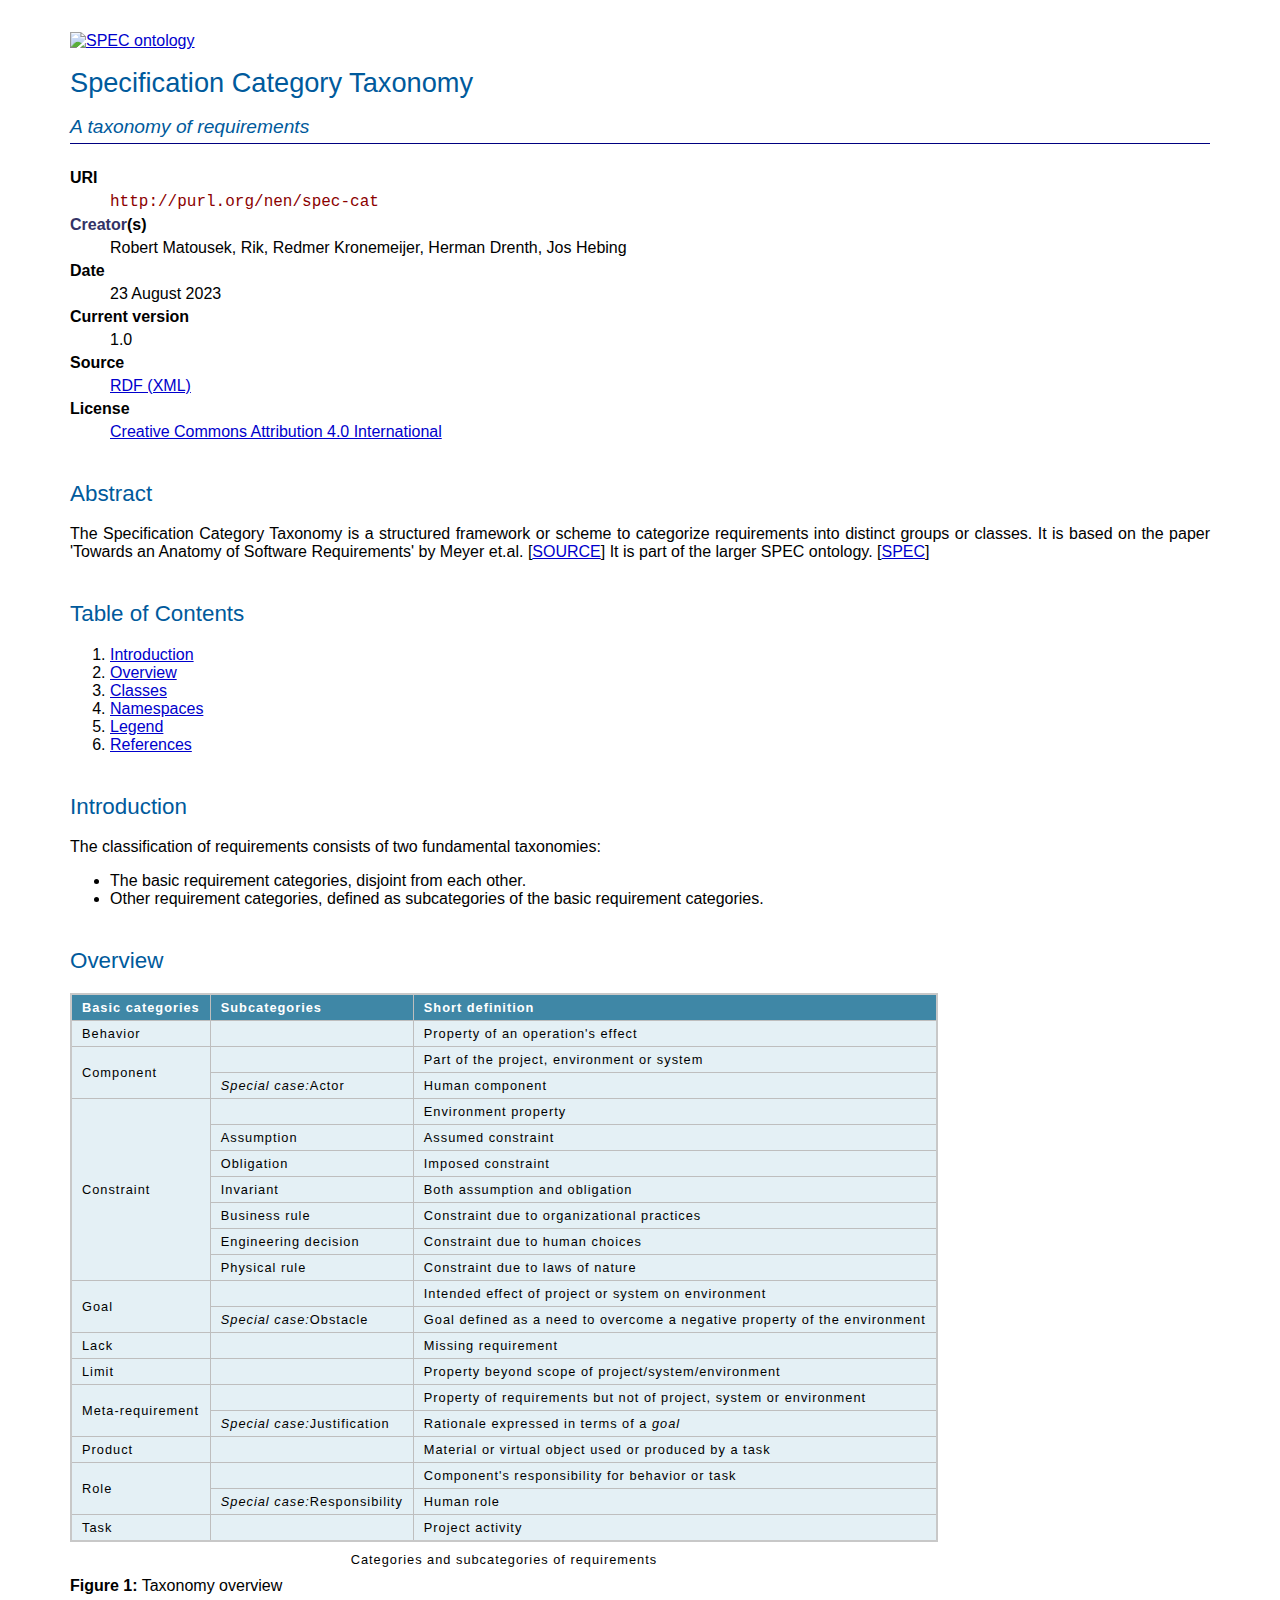
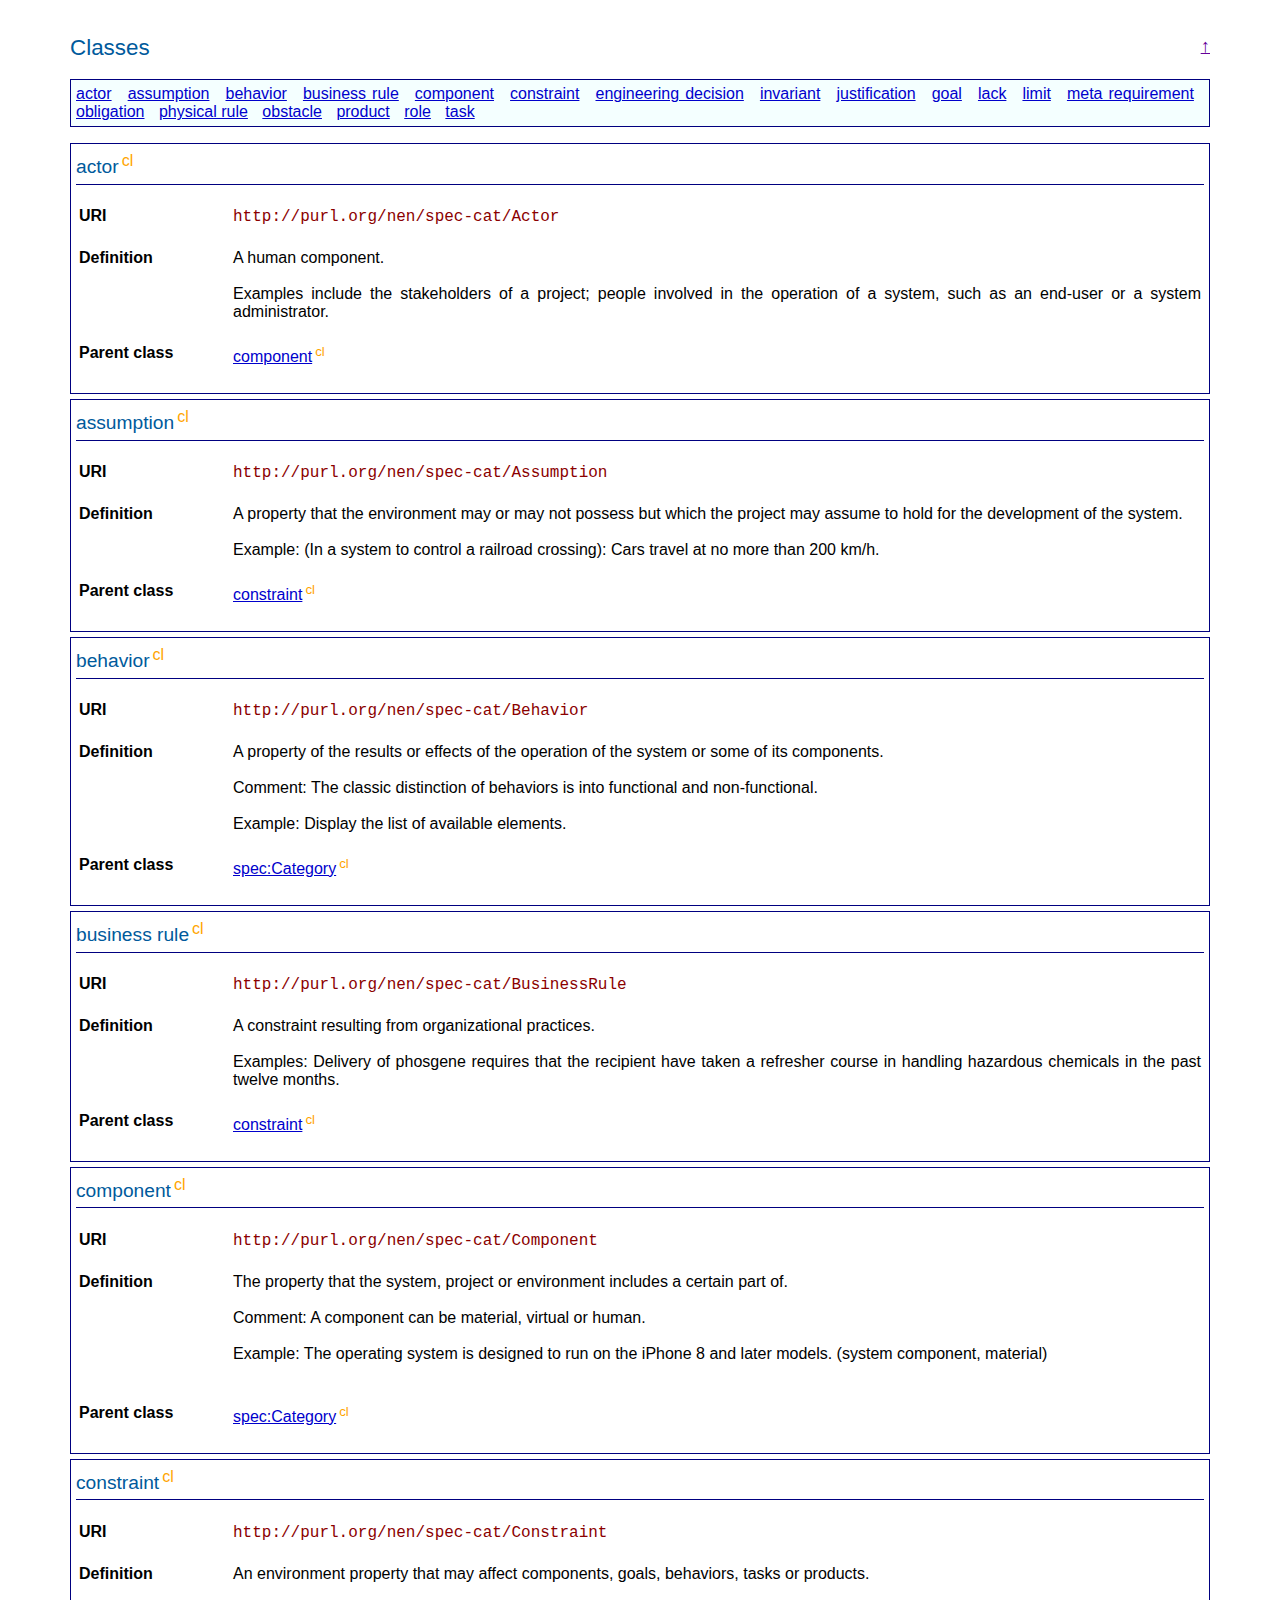
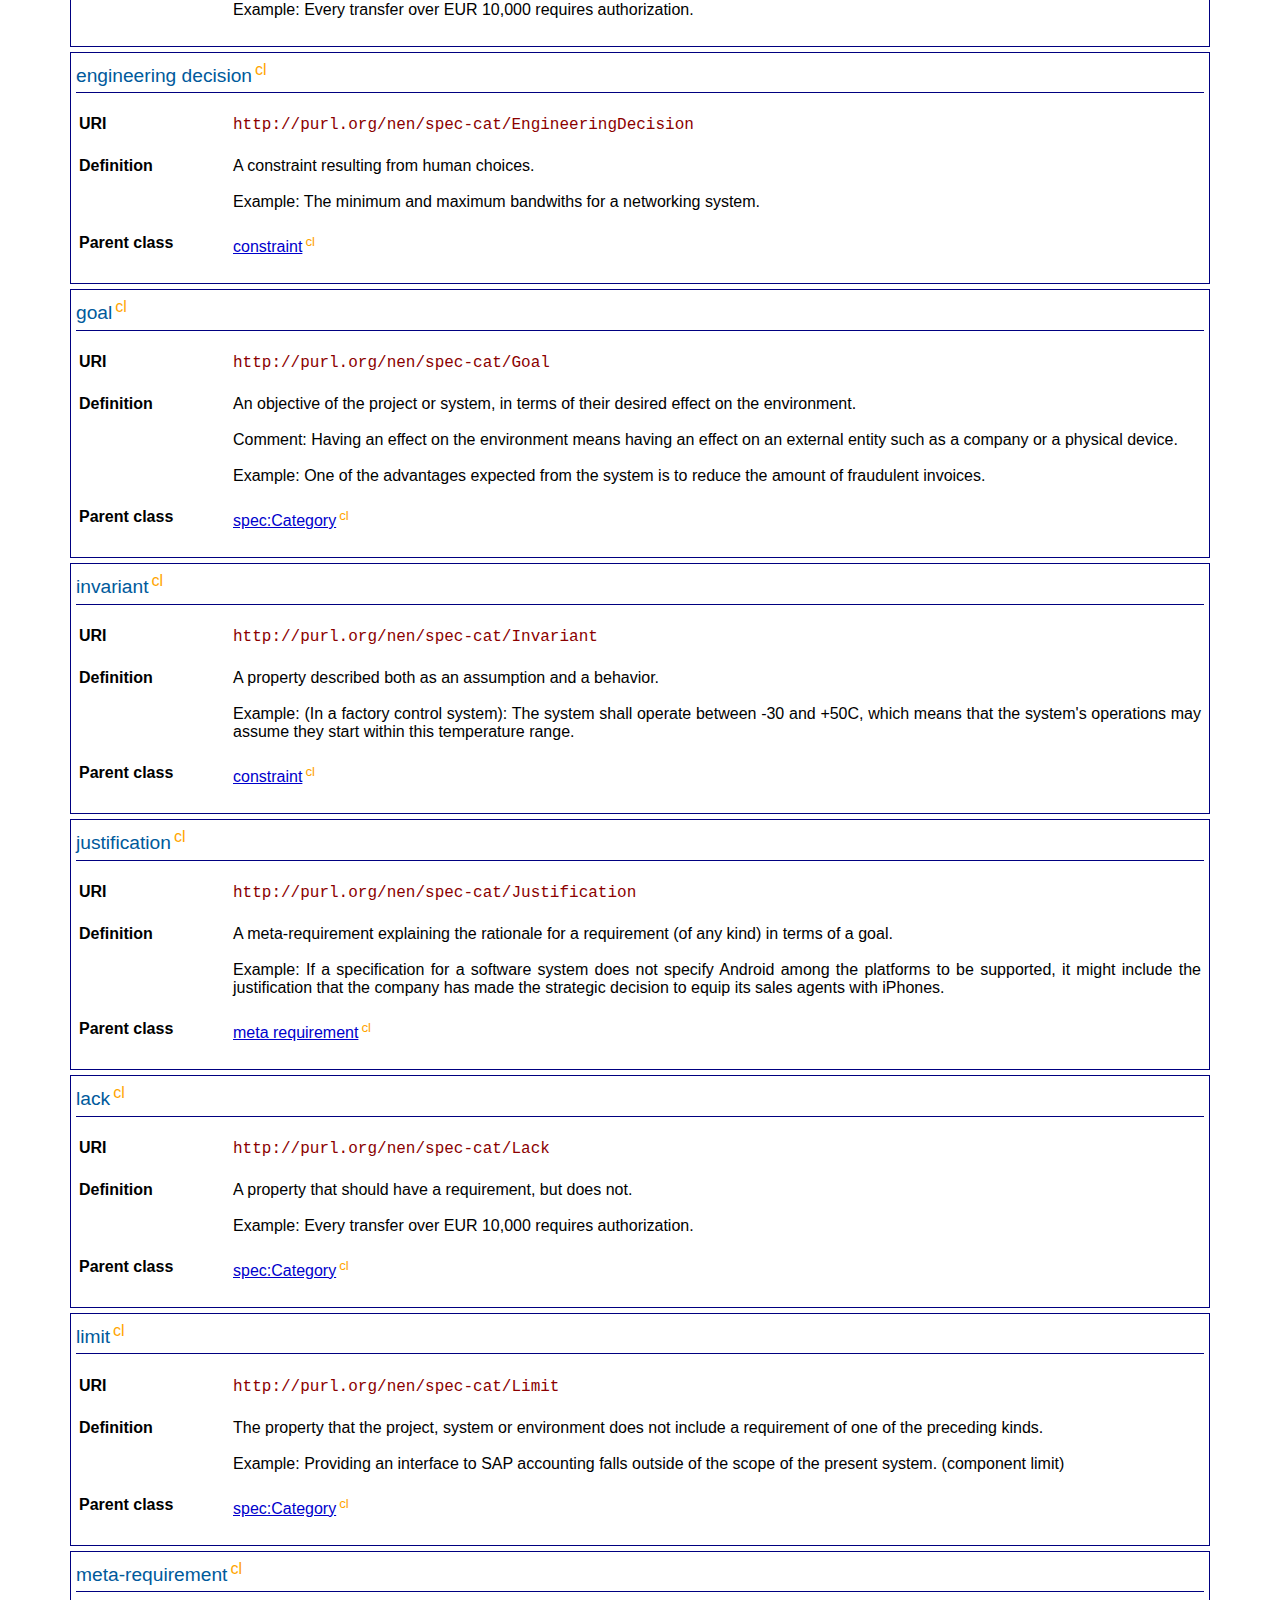
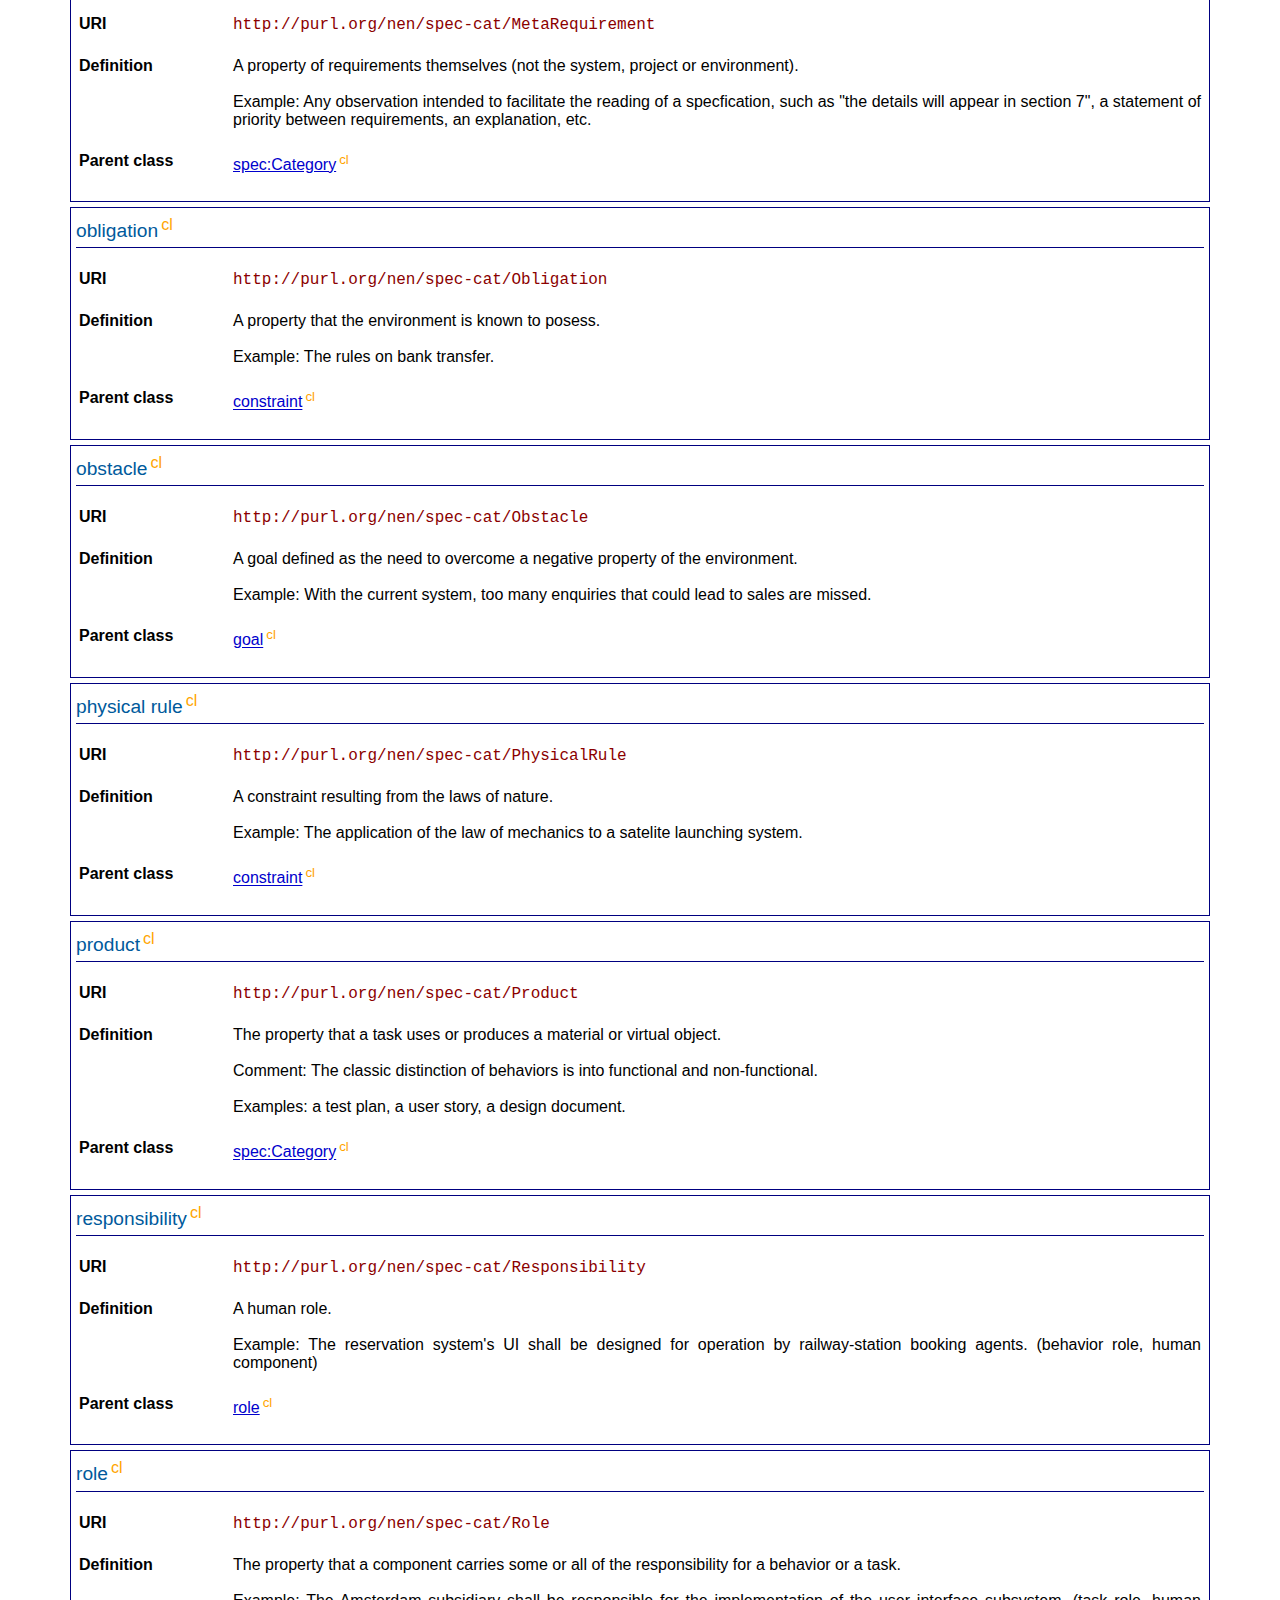
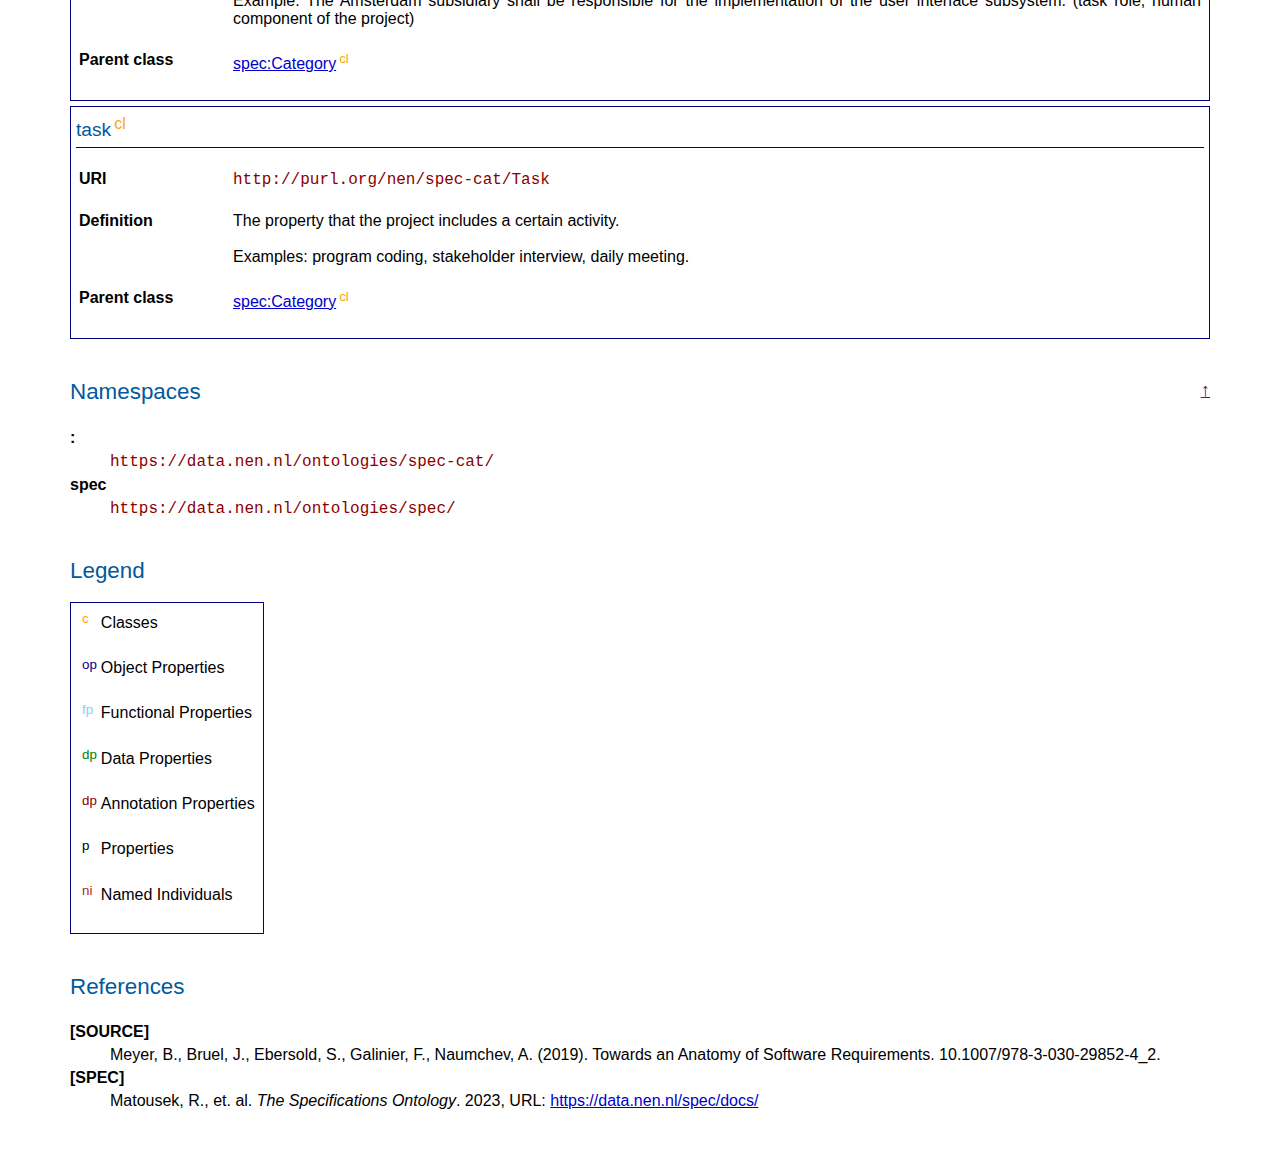
==== commit 7ef67a80: "Changes to html" ====
--- a/html/spec-category.html
+++ b/html/spec-category.html
@@ -1,228 +1,10 @@
 <!DOCTYPE html>
 <html lang="en">
 <head>
-    <title>Specification Category Taxonomy</title>
+    <title>Specification Categories</title>
     <meta http-equiv="Content-Type" content="text/html; charset=utf-8"/>
     
-    <style>
-	/*
-        #pylode {
-            position: fixed;
-            top: 130px;
-            left: -60px;
-            font-size: small;
-            transform: rotate(-90deg);
-            color: grey;
-        }
-        #pylode a {
-            font-size: 2em;
-            font-weight: bold;
-            text-decoration: none;
-            color: #005A9C;
-        }
-        #pylode a:hover {
-            color: #333;
-        }
-	*/
-        .cardinality {
-            font-style: italic;
-            color: #aa00aa;
-        }
-
-        dt {
-            font-weight: bold;
-            padding: 5px 0 5px 0;
-        }
-
-        ul.hlist {
-            list-style-type: none;
-            border: 1px solid navy;
-            padding:5px;
-            background-color: #F4FFFF;
-        }
-
-        ul.hierarchy {
-            border: 1px solid navy;
-            padding: 5px 25px 5px 25px;
-            background-color: #F4FFFF;
-        }
-
-
-        ul.hlist li {
-            display: inline;
-            margin-right: 10px;
-        }
-
-        .entity {
-            border: 1px solid navy;
-            margin:5px 0 5px 0;
-            padding: 5px;
-        }
-
-        .entity th {
-            width: 150px;
-            vertical-align: top;
-        }
-
-        .entity th,
-        .entity td {
-            padding-bottom: 20px;
-        }
-
-        .entity table th {
-            text-align: left;
-        }
-
-        section#overview img {
-            max-width: 1000px;
-        }
-
-        h1, h2, h3, h4, h5, h6 {
-            text-align: left
-        }
-        h1, h2, h3 {
-            color: #005A9C; background: white
-        }
-        h1 {
-            font: 170% sans-serif;
-            line-height: 110%;
-        }
-        h2 {
-            font: 140% sans-serif;
-            margin-top:40px;
-        }
-        h3 {
-            font: 120% sans-serif;
-            margin-top: 3px;
-            padding-bottom: 5px;
-            border-bottom: 1px solid navy;
-        }
-        h4 { font: bold 100% sans-serif }
-        h5 { font: italic 100% sans-serif }
-        h6 { font: small-caps 100% sans-serif }
-
-
-        body {
-            padding: 2em 70px 2em 70px;
-            margin: 0;
-            font-family: sans-serif;
-            color: black;
-            background: white;
-            background-position: top left;
-            background-attachment: fixed;
-            background-repeat: no-repeat;
-            text-align: justify;
-        }
-
-        section {
-            max-width: 1500px;
-        }
-
-        .figure {
-            margin-bottom: 20px;
-        }
-
-        :link { color: #00C; background: transparent }
-        :visited { color: #609; background: transparent }
-        a:active { color: #C00; background: transparent }
-
-        .sup-c,
-        .sup-op,
-        .sup-fp,
-        .sup-dp,
-        .sup-ap,
-        .sup-p,
-        .sup-ni,
-        .sup-cp,
-        .sup-cl {
-            cursor:help;
-            margin-left: 3px;
-        }
-
-        .sup-c {
-            color:orange;
-        }
-
-        .sup-op {
-            color:navy;
-        }
-
-        .sup-fp {
-            color:lightskyblue;
-        }
-
-        .sup-dp {
-            color:green;
-        }
-
-        .sup-ap {
-            color:darkred;
-        }
-
-        .sup-p {
-            color:black;
-        }
-
-        .sup-ni {
-            color:brown;
-        }
-
-        .sup-cp {
-            color:orange;
-        }
-
-        .sup-cl {
-            color:darkred;
-        }
-
-        code {
-            font-size: large;
-            color: darkred;
-        }
-
-        /* less prominent links for properties */
-        .proplink {
-            color: #336;
-            text-decoration: none;
-        }
-		/* custom css */
-		div.head {
-			margin-bottom: 1em;
-		}
-		/* table */
-		table.overview thead,
-		table.overview tfoot {
-		  background-color: #3f87a6;
-		  color: #fff;
-		}
-
-		table.overview tbody {
-		  background-color: #e4f0f5;
-		}
-
-		table.overview caption {
-		  padding: 10px;
-		  caption-side: bottom;
-		}
-
-		table.overview {
-		  border-collapse: collapse;
-		  border: 2px solid rgb(200, 200, 200);
-		  letter-spacing: 1px;
-		  font-family: sans-serif;
-		  font-size: 0.8rem;
-		}
-
-		table.overview td,
-		table.overview th {
-		  border: 1px solid rgb(190, 190, 190);
-		  padding: 5px 10px;
-		}
-
-		 table.overview td {
-		  text-align: left;
-		}
-    </style>
+	<link rel="stylesheet" href="css/style.css">
     
     <script type="application/ld+json">
       [
@@ -233,12 +15,12 @@
     ],
     "https://schema.org/description": [
       {
-        "@value": "<p>The Specifications Ontology provides a structured vocabulary of technical specifications. This allows technical specifications to be described in RDF.\n        <strong>URL:</strong> https://specified.ai/ontologies/spec/\n        <strong>Creators</strong>: Robert Matousek\n        <strong>Contributors</strong>: Rik, Redmer Kronemeijer\n        <strong>License:</strong> <a href=\"https://creativecommons.org/licenses/by/4.0/legalcode\">Creative Commons Attribution 4.0 International</a>\n        <strong>Website:</strong> https://specified.ai\n        <strong>Cite as:</strong> Matousek, R. Kronemeijer, R. Rik. (2023). The Specifications Ontology.</p>"
+        "@value": "<p>A taxonomy of requirements.</p>"
       }
     ],
     "https://schema.org/name": [
       {
-        "@value": "Specifications Ontology"
+        "@value": "Specification Category Taxonomy"
       }
     ]
   }
@@ -246,12 +28,7 @@
     </script>
 </head>
 <body>
-  <!--
-  <div id="pylode">made by <a href="http://github.com/rdflib/pyLODE">
-    <span style="color:#329545;">p</span><span style="color:#f9cb33;">y</span>LODE</a>
-    <span style="font-size:smaller;">2.8.3</span>
-  </div>
-  -->
+
 <div id="div-hd" class="head">
 <a href="http://www.w3.org/"><img height="72" width="72" alt="SPEC ontology" src="img/logo-spec.png"/></a> 
 </div>
@@ -268,16 +45,8 @@
           </dd>
           <dt>Date</dt>
           <dd>23 August 2023</dd>		  
-		  <!--
-          <dt><a class="proplink" href="https://www.dublincore.org/specifications/dublin-core/dcmi-terms/#http://purl.org/dc/terms/contributor">Contributor</a>(s)</dt>
-          <dd>None</dd>
-		  -->
           <dt>Current version</dt>
           <dd>1.0</dd>
-		  <!--
-          <dt>Version URI</dt>
-          <dd><a href="https://specified.ai/ontologies/spec/1.0">1.0</a></dd>
-		  -->
           <dt>Source</dt>
           <dd><a href="https://data.nen.nl/spec-cat/spec-cat.owl">RDF (XML)</a></dd>
           <dt>License</dt>
@@ -285,7 +54,7 @@
       </dl>
       <h2>Abstract</h2>
       <div id="description">
-          <p>The Specification Category Taxonomy is a structured framework or scheme to categorize requirements into distinct groups or classes. It is based on the paper 'Towards an Anatomy of Software Requirements' by Meyer et.al. [<a class="citation" rel="citation" href="#bib-SOURCE">SOURCE</a>]<br/><br/>
+          <p>The Specification Category Taxonomy is a structured framework or scheme to categorize requirements into distinct groups or classes. It is based on the paper 'Towards an Anatomy of Software Requirements' by Meyer et.al. [<a class="citation" rel="citation" href="#bib-SOURCE">SOURCE</a>] It is part of the larger SPEC ontology. [<a class="citation" rel="citation" href="#bib-SPEC">SPEC</a>]
 		  </p>
       </div>
   </section>
@@ -368,10 +137,14 @@
 						<td>Constraint due to laws of nature</td>
 					</tr>		
 					<tr>
-						<td>Goal</td>
+						<td rowspan="2">Goal</td>
 						<td></td>
 						<td>Intended effect of project or system on environment</td>
 					</tr>
+					<tr>
+						<td><i>Special case:</i>Obstacle</td>
+						<td>Goal defined as a need to overcome a negative property of the environment</td>
+					</tr>					
 					<tr>
 						<td>Lack</td>
 						<td></td>
@@ -397,10 +170,14 @@
 						<td>Material or virtual object used or produced by a task</td>
 					</tr>
 					<tr>
-						<td>Role</td>
+						<td rowspan="2">Role</td>
 						<td></td>
 						<td>Component's responsibility for behavior or task</td>
 					</tr>	
+					<tr>
+						<td><i>Special case:</i>Responsibility</td>
+						<td>Human role</td>
+					</tr>					
 					<tr>
 						<td>Task</td>
 						<td></td>
@@ -415,69 +192,34 @@
 
   <section id="concepts">
     <h2>Classes <span style="float:right; font-size:smaller;"><a href="">&uparrow;</a></span></h2>
-    <ul class="hierarchy">
-		<!--<li><a href="http://purl.org/spar/doco/Figure">doco:Figure</a></li>-->
-		<li><a href="#Behavior">Behavior</a></li>
-		<li>
-			<a href="#Component">Component</a>
-			<ul><li><a href="#Actor">Actor</a></li></ul>
-		</li>
-		<li>
-			<a href="#Constraint">Constraint</a>
-			<ul><li><a href="#Assumption">Assumption</a></li></ul>
-			<ul><li><a href="#BusinessRule">Business rule</a></li></ul>	
-			<ul><li><a href="#EngineeringDecision">Engineering decision</a></li></ul>
-			<ul><li><a href="#Invariant">Invariant</a></li></ul>
-			<ul><li><a href="#Obligation">Obligation</a></li></ul>			
-			<ul><li><a href="#PhysicalRule">Physical rule</a></li></ul>
-		</li>		
-		<li><a href="#Goal">Goal</a></li>
-		<li><a href="#Lack">Lack</a></li>
-		<li><a href="#Limit">Limit</a></li>
-		<li><a href="#MetaRequirement">Meta requirement</a>
-			<ul><li><a href="#Justification">Justification</a></li></ul>
-		</li>		
-		<li><a href="#Obstacle">Obstacle</a></li>
-		<li><a href="#Product">Product</a></li>
-		<li><a href="#Role">Role</a></li>
-		<li><a href="#Task">Task</a></li>
+    <ul class="hlist">
+		<li><a href="#Actor">actor</a></li>
+		<li><a href="#Assumption">assumption</a></li>
+		<li><a href="#Behavior">behavior</a></li>
+		<li><a href="#BusinessRule">business rule</a></li>		
+		<li><a href="#Component">component</a></li>
+		<li><a href="#Constraint">constraint</a></li>
+		<li><a href="#EngineeringDecision">engineering decision</a></li>
+		<li><a href="#Invariant">invariant</a></li>
+		<li><a href="#Justification">justification</a></li>		
+		<li><a href="#Goal">goal</a></li>
+		<li><a href="#Lack">lack</a></li>
+		<li><a href="#Limit">limit</a></li>		
+		<li><a href="#MetaRequirement">meta requirement</a></li>		
+		<li><a href="#Obligation">obligation</a></li>		
+		<li><a href="#PhysicalRule">physical rule</a></li>
+		<li><a href="#Obstacle">obstacle</a></li>
+		<li><a href="#Product">product</a></li>
+		<li><a href="#Role">role</a></li>
+		<li><a href="#Task">task</a></li>
 	</ul>
-	<!--
-    <div class="entity concept" id="figure">
-        <h3>figure<sup title="Concept" class="sup-cp">cp</sup></h3>
-            <h4>
-              figuur (nl)
-              , 
-              figure (en)
-              
-            </h4>
-        <table>
-            <tr>
-                <th>URI</th>
-                <td><code>http://purl.org/spar/doco/Figure</code></td>
-            </tr>
-            <tr>
-                <th>Definition</th>
-                <td>
-                    Een visueel communicatieobject bestaande uit een of meer stilstaande beelden over een verwant thema.  Als een figuur in een publicatie wordt opgenomen, is hij gewoonlijk niet uitgelijnd met de hoofdtekst en heeft hij zijn eigen beschrijvende tekstuele figuurlegende.<br/>
-                    A visual communication object comprising one or more still images on a related theme.  If included within a publication, a figure is typically unaligned with the main body of text, having its own descriptive textual figure legend.<br/>
-                </td>
-            </tr>
-        </table>
-    </div>
-	-->
+
     <div class="entity concept" id="Actor">
-        <h3>Actor<sup title="Concept" class="sup-cp">cl</sup></h3>
+        <h3>actor<sup title="Concept" class="sup-cp">cl</sup></h3>
         <table>
             <tr>
                 <th>URI</th>
                 <td><code>http://purl.org/nen/spec-cat/Actor</code></td>
-            </tr>
-            <tr>
-                <th>Parent class</th>
-                <td>
-                    <a href="#Component">Component</a><sup class="sup-cp" title="concept">cl</sup><br/>
-                </td>
             </tr>			
             <tr>
                 <th>Definition</th>
@@ -485,20 +227,20 @@
                     A human component.<br/><br/>
 					Examples include the stakeholders of a project; people involved in the operation of a system, such as an end-user or a system administrator.
             </tr>
+            <tr>
+                <th>Parent class</th>
+                <td>
+                    <a href="#Component">component</a><sup class="sup-cp" title="concept">cl</sup><br/>
+                </td>
+            </tr>			
         </table>
     </div>
     <div class="entity concept" id="Assumption">
-        <h3>Assumption<sup title="Concept" class="sup-cp">cl</sup></h3>
+        <h3>assumption<sup title="Concept" class="sup-cp">cl</sup></h3>
         <table>
             <tr>
                 <th>URI</th>
                 <td><code>http://purl.org/nen/spec-cat/Assumption</code></td>
-            </tr>
-            <tr>
-                <th>Parent class</th>
-                <td>
-                    <a href="#Constraint">Constraint</a><sup class="sup-cp" title="concept">cl</sup><br/>
-                </td>
             </tr>				
             <tr>
                 <th>Definition</th>
@@ -507,10 +249,16 @@
 					Example: (In a system to control a railroad crossing): Cars travel at no more than 200 km/h.
                 </td>
             </tr>
+            <tr>
+                <th>Parent class</th>
+                <td>
+                    <a href="#Constraint">constraint</a><sup class="sup-cp" title="concept">cl</sup><br/>
+                </td>
+            </tr>			
         </table>
     </div>
     <div class="entity concept" id="Behavior">
-        <h3>Behavior<sup title="Concept" class="sup-cp">cl</sup></h3>
+        <h3>behavior<sup title="Concept" class="sup-cp">cl</sup></h3>
         <table>
             <tr>
                 <th>URI</th>
@@ -524,20 +272,20 @@
 					Example: Display the list of available elements.
                 </td>
             </tr>
+            <tr>
+                <th>Parent class</th>
+                <td>
+                    <a href="https://data.nen.nl/spec/docs#Category">spec:Category</a><sup class="sup-cp" title="concept">cl</sup><br/>
+                </td>
+            </tr>			
         </table>
     </div>	
     <div class="entity concept" id="BusinessRule">
-        <h3>Business rule<sup title="Concept" class="sup-cp">cl</sup></h3>
+        <h3>business rule<sup title="Concept" class="sup-cp">cl</sup></h3>
         <table>
             <tr>
                 <th>URI</th>
                 <td><code>http://purl.org/nen/spec-cat/BusinessRule</code></td>
-            </tr>
-            <tr>
-                <th>Parent class</th>
-                <td>
-                    <a href="#Constraint">Constraint</a><sup class="sup-cp" title="concept">cl</sup><br/>
-                </td>
             </tr>				
             <tr>
                 <th>Definition</th>
@@ -546,10 +294,16 @@
 					Examples: Delivery of phosgene requires that the recipient have taken a refresher course in handling hazardous chemicals in the past twelve months.
                 </td>
             </tr>
+            <tr>
+                <th>Parent class</th>
+                <td>
+                    <a href="#Constraint">constraint</a><sup class="sup-cp" title="concept">cl</sup><br/>
+                </td>
+            </tr>			
         </table>
     </div>
     <div class="entity concept" id="Component">
-        <h3>Component<sup title="Concept" class="sup-cp">cl</sup></h3>
+        <h3>component<sup title="Concept" class="sup-cp">cl</sup></h3>
         <table>
             <tr>
                 <th>URI</th>
@@ -563,10 +317,16 @@
 					Example: The operating system is designed to run on the iPhone 8 and later models. (system component, material)<br/><br/>
                 </td>
             </tr>
+            <tr>
+                <th>Parent class</th>
+                <td>
+                    <a href="https://data.nen.nl/spec/docs#Category">spec:Category</a><sup class="sup-cp" title="concept">cl</sup><br/>
+                </td>
+            </tr>			
         </table>
     </div>
     <div class="entity concept" id="Constraint">
-        <h3>Constraint<sup title="Concept" class="sup-cp">cl</sup></h3>
+        <h3>constraint<sup title="Concept" class="sup-cp">cl</sup></h3>
         <table>
             <tr>
                 <th>URI</th>
@@ -582,17 +342,11 @@
         </table>
     </div>		
     <div class="entity concept" id="EngineeringDecision">
-        <h3>Engineering decision<sup title="Concept" class="sup-cp">cl</sup></h3>
+        <h3>engineering decision<sup title="Concept" class="sup-cp">cl</sup></h3>
         <table>
             <tr>
                 <th>URI</th>
                 <td><code>http://purl.org/nen/spec-cat/EngineeringDecision</code></td>
-            </tr>
-            <tr>
-                <th>Parent class</th>
-                <td>
-                    <a href="#Constraint">Constraint</a><sup class="sup-cp" title="concept">cl</sup><br/>
-                </td>
             </tr>				
             <tr>
                 <th>Definition</th>
@@ -601,10 +355,16 @@
 					Example: The minimum and maximum bandwiths for a networking system.
                 </td>
             </tr>
+            <tr>
+                <th>Parent class</th>
+                <td>
+                    <a href="#Constraint">constraint</a><sup class="sup-cp" title="concept">cl</sup><br/>
+                </td>
+            </tr>			
         </table>
     </div>
     <div class="entity concept" id="Goal">
-        <h3>Goal<sup title="Concept" class="sup-cp">cl</sup></h3>
+        <h3>goal<sup title="Concept" class="sup-cp">cl</sup></h3>
         <table>
             <tr>
                 <th>URI</th>
@@ -618,20 +378,20 @@
 					Example: One of the advantages expected from the system is to reduce the amount of fraudulent invoices.
                 </td>
             </tr>
+            <tr>
+                <th>Parent class</th>
+                <td>
+                    <a href="https://data.nen.nl/spec/docs#Category">spec:Category</a><sup class="sup-cp" title="concept">cl</sup><br/>
+                </td>
+            </tr>			
         </table>
     </div>	
     <div class="entity concept" id="Invariant">
-        <h3>Invariant<sup title="Concept" class="sup-cp">cl</sup></h3>
+        <h3>invariant<sup title="Concept" class="sup-cp">cl</sup></h3>
         <table>
             <tr>
                 <th>URI</th>
                 <td><code>http://purl.org/nen/spec-cat/Invariant</code></td>
-            </tr>
-            <tr>
-                <th>Parent class</th>
-                <td>
-                    <a href="#Constraint">Constraint</a><sup class="sup-cp" title="concept">cl</sup><br/>
-                </td>
             </tr>				
             <tr>
                 <th>Definition</th>
@@ -640,20 +400,20 @@
 					Example: (In a factory control system): The system shall operate between -30 and +50C, which means that the system's operations may assume they start within this temperature range.
                 </td>
             </tr>
+            <tr>
+                <th>Parent class</th>
+                <td>
+                    <a href="#Constraint">constraint</a><sup class="sup-cp" title="concept">cl</sup><br/>
+                </td>
+            </tr>			
         </table>
     </div>
     <div class="entity concept" id="Justification">
-        <h3>Justification<sup title="Concept" class="sup-cp">cl</sup></h3>
+        <h3>justification<sup title="Concept" class="sup-cp">cl</sup></h3>
         <table>
             <tr>
                 <th>URI</th>
                 <td><code>http://purl.org/nen/spec-cat/Justification</code></td>
-            </tr>
-            <tr>
-                <th>Parent class</th>
-                <td>
-                    <a href="#MetaRequirement">Meta requirement</a><sup class="sup-cp" title="concept">cl</sup><br/>
-                </td>
             </tr>				
             <tr>
                 <th>Definition</th>
@@ -662,10 +422,16 @@
 					Example: If a specification for a software system does not specify Android among the platforms to be supported, it might include the justification that the company has made the strategic decision to equip its sales agents with iPhones.
                 </td>
             </tr>
+            <tr>
+                <th>Parent class</th>
+                <td>
+                    <a href="#MetaRequirement">meta requirement</a><sup class="sup-cp" title="concept">cl</sup><br/>
+                </td>
+            </tr>			
         </table>
     </div>
     <div class="entity concept" id="Lack">
-        <h3>Lack<sup title="Concept" class="sup-cp">cl</sup></h3>
+        <h3>lack<sup title="Concept" class="sup-cp">cl</sup></h3>
         <table>
             <tr>
                 <th>URI</th>
@@ -678,10 +444,16 @@
 					Example: Every transfer over EUR 10,000 requires authorization.
                 </td>
             </tr>
+            <tr>
+                <th>Parent class</th>
+                <td>
+                    <a href="https://data.nen.nl/spec/docs#Category">spec:Category</a><sup class="sup-cp" title="concept">cl</sup><br/>
+                </td>
+            </tr>			
         </table>
     </div>
     <div class="entity concept" id="Limit">
-        <h3>Limit<sup title="Concept" class="sup-cp">cl</sup></h3>
+        <h3>limit<sup title="Concept" class="sup-cp">cl</sup></h3>
         <table>
             <tr>
                 <th>URI</th>
@@ -694,10 +466,16 @@
 					Example: Providing an interface to SAP accounting falls outside of the scope of the present system. (component limit)
                 </td>
             </tr>
+            <tr>
+                <th>Parent class</th>
+                <td>
+                    <a href="https://data.nen.nl/spec/docs#Category">spec:Category</a><sup class="sup-cp" title="concept">cl</sup><br/>
+                </td>
+            </tr>			
         </table>
     </div>
     <div class="entity concept" id="Meta">
-        <h3>Meta-requirement<sup title="Concept" class="sup-cp">cl</sup></h3>
+        <h3>meta-requirement<sup title="Concept" class="sup-cp">cl</sup></h3>
         <table>
             <tr>
                 <th>URI</th>
@@ -710,20 +488,20 @@
 					Example: Any observation intended to facilitate the reading of a specfication, such as "the details will appear in section 7", a statement of priority between requirements, an explanation, etc.
                 </td>
             </tr>
+            <tr>
+                <th>Parent class</th>
+                <td>
+                    <a href="https://data.nen.nl/spec/docs#Category">spec:Category</a><sup class="sup-cp" title="concept">cl</sup><br/>
+                </td>
+            </tr>			
         </table>
     </div>
     <div class="entity concept" id="Obligation">
-        <h3>Obligation<sup title="Concept" class="sup-cp">cl</sup></h3>
+        <h3>obligation<sup title="Concept" class="sup-cp">cl</sup></h3>
         <table>
             <tr>
                 <th>URI</th>
                 <td><code>http://purl.org/nen/spec-cat/Obligation</code></td>
-            </tr>
-            <tr>
-                <th>Parent class</th>
-                <td>
-                    <a href="#Constraint">Constraint</a><sup class="sup-cp" title="concept">cl</sup><br/>
-                </td>
             </tr>				
             <tr>
                 <th>Definition</th>
@@ -732,10 +510,16 @@
 					Example: The rules on bank transfer.
                 </td>
             </tr>
+            <tr>
+                <th>Parent class</th>
+                <td>
+                    <a href="#Constraint">constraint</a><sup class="sup-cp" title="concept">cl</sup><br/>
+                </td>
+            </tr>			
         </table>
     </div>
     <div class="entity concept" id="Obstacle">
-        <h3>Obstacle<sup title="Concept" class="sup-cp">cl</sup></h3>
+        <h3>obstacle<sup title="Concept" class="sup-cp">cl</sup></h3>
         <table>
             <tr>
                 <th>URI</th>
@@ -748,20 +532,20 @@
 					Example: With the current system, too many enquiries that could lead to sales are missed.
                 </td>
             </tr>
+            <tr>
+                <th>Parent class</th>
+                <td>
+                    <a href="#Goal">goal</a><sup class="sup-cp" title="concept">cl</sup><br/>
+                </td>
+            </tr>			
         </table>
     </div>
     <div class="entity concept" id="PhysicalRule">
-        <h3>Physical rule<sup title="Concept" class="sup-cp">cl</sup></h3>
+        <h3>physical rule<sup title="Concept" class="sup-cp">cl</sup></h3>
         <table>
             <tr>
                 <th>URI</th>
                 <td><code>http://purl.org/nen/spec-cat/PhysicalRule</code></td>
-            </tr>
-            <tr>
-                <th>Parent class</th>
-                <td>
-                    <a href="#Constraint">Constraint</a><sup class="sup-cp" title="concept">cl</sup><br/>
-                </td>
             </tr>				
             <tr>
                 <th>Definition</th>
@@ -770,10 +554,16 @@
 					Example: The application of the law of mechanics to a satelite launching system.
                 </td>
             </tr>
+            <tr>
+                <th>Parent class</th>
+                <td>
+                    <a href="#Constraint">constraint</a><sup class="sup-cp" title="concept">cl</sup><br/>
+                </td>
+            </tr>			
         </table>
     </div>
     <div class="entity concept" id="Product">
-        <h3>Product<sup title="Concept" class="sup-cp">cl</sup></h3>
+        <h3>product<sup title="Concept" class="sup-cp">cl</sup></h3>
         <table>
             <tr>
                 <th>URI</th>
@@ -787,10 +577,16 @@
 					Examples: a test plan, a user story, a design document.
                 </td>
             </tr>
+            <tr>
+                <th>Parent class</th>
+                <td>
+                    <a href="https://data.nen.nl/spec/docs#Category">spec:Category</a><sup class="sup-cp" title="concept">cl</sup><br/>
+                </td>
+            </tr>			
         </table>
     </div>	
     <div class="entity concept" id="Responsibility">
-        <h3>Responsibility<sup title="Concept" class="sup-cp">cl</sup></h3>
+        <h3>responsibility<sup title="Concept" class="sup-cp">cl</sup></h3>
         <table>
             <tr>
                 <th>URI</th>
@@ -803,10 +599,16 @@
 					Example: The reservation system's UI shall be designed for operation by railway-station booking agents. (behavior role, human component)
                 </td>
             </tr>
+            <tr>
+                <th>Parent class</th>
+                <td>
+                    <a href="#Role">role</a><sup class="sup-cp" title="concept">cl</sup><br/>
+                </td>
+            </tr>			
         </table>
     </div>
     <div class="entity concept" id="Role">
-        <h3>Role<sup title="Concept" class="sup-cp">cl</sup></h3>
+        <h3>role<sup title="Concept" class="sup-cp">cl</sup></h3>
         <table>
             <tr>
                 <th>URI</th>
@@ -819,10 +621,16 @@
 					Example: The Amsterdam subsidiary shall be responsible for the implementation of the user interface subsystem. (task role, human component of the project)
                 </td>
             </tr>
+            <tr>
+                <th>Parent class</th>
+                <td>
+                    <a href="https://data.nen.nl/spec/docs#Category">spec:Category</a><sup class="sup-cp" title="concept">cl</sup><br/>
+                </td>
+            </tr>			
         </table>
     </div>
     <div class="entity concept" id="Task">
-        <h3>Task<sup title="Concept" class="sup-cp">cl</sup></h3>
+        <h3>task<sup title="Concept" class="sup-cp">cl</sup></h3>
         <table>
             <tr>
                 <th>URI</th>
@@ -835,6 +643,12 @@
 					Examples: program coding, stakeholder interview, daily meeting.
                 </td>
             </tr>
+            <tr>
+                <th>Parent class</th>
+                <td>
+                    <a href="https://data.nen.nl/spec/docs#Category">spec:Category</a><sup class="sup-cp" title="concept">cl</sup><br/>
+                </td>
+            </tr>			
         </table>
     </div>	
   </section>
@@ -842,34 +656,10 @@
   <section id="namespaces">
     <h2>Namespaces <span style="float:right; font-size:smaller;"><a href="">&uparrow;</a></span></h2>
     <dl>
-        <dt>dc</dt>
-        <dd><code>http://purl.org/dc/elements/1.1/</code></dd>
-        <dt>doco</dt>
-        <dd><code>http://purl.org/spar/doco/</code></dd>
-        <dt>frbr</dt>
-        <dd><code>http://purl.org/vocab/frbr/core#</code></dd>
-        <dt>nen2660</dt>
-        <dd><code>https://w3id.org/nen2660/def#</code></dd>
-        <dt>owl</dt>
-        <dd><code>http://www.w3.org/2002/07/owl#</code></dd>
-        <dt>po</dt>
-        <dd><code>http://purl.org/spar/po</code></dd>
-        <dt>rdf</dt>
-        <dd><code>http://www.w3.org/1999/02/22-rdf-syntax-ns#</code></dd>
-        <dt>rdfs</dt>
-        <dd><code>http://www.w3.org/2000/01/rdf-schema#</code></dd>
-        <dt>sdo</dt>
-        <dd><code>https://schema.org/</code></dd>
-        <dt>sh</dt>
-        <dd><code>http://www.w3.org/ns/shacl#</code></dd>
-        <dt>skos</dt>
-        <dd><code>http://www.w3.org/2008/05/skos#</code></dd>
+        <dt>:</dt>
+        <dd><code>https://data.nen.nl/ontologies/spec-cat/</code></dd>
         <dt>spec</dt>
-        <dd><code>https://specified.ai/ontologies/spec/</code></dd>
-        <dt>spec-cat</dt>
-        <dd><code>https://specified.ai/ontologies/spec-category/</code></dd>
-        <dt>xsd</dt>
-        <dd><code>http://www.w3.org/2001/XMLSchema#</code></dd>
+        <dd><code>https://data.nen.nl/ontologies/spec/</code></dd>
     </dl>
 </section>
 
@@ -891,6 +681,8 @@
 	<dl class="bibliography">
 		<dt id="bib-SOURCE">[SOURCE]</dt>
 		<dd>Meyer, B., Bruel, J., Ebersold, S., Galinier, F., Naumchev, A. (2019). Towards an Anatomy of Software Requirements. 10.1007/978-3-030-29852-4_2.</dd>
+		<dt id="bib-SPEC">[SPEC]</dt>
+		<dd>Matousek, R., et. al. <cite>The Specifications Ontology</cite>. 2023, URL: <a href="https://data.nen.nl/spec-cat/docs/">https://data.nen.nl/spec/docs/</a></dd>			
 	</dl>
 </section>
 
--- a/html/css/style.css
+++ b/html/css/style.css
@@ -0,0 +1,217 @@
+/*
+	#pylode {
+		position: fixed;
+		top: 130px;
+		left: -60px;
+		font-size: small;
+		transform: rotate(-90deg);
+		color: grey;
+	}
+	#pylode a {
+		font-size: 2em;
+		font-weight: bold;
+		text-decoration: none;
+		color: #005A9C;
+	}
+	#pylode a:hover {
+		color: #333;
+	}
+*/
+	.cardinality {
+		font-style: italic;
+		color: #aa00aa;
+	}
+
+	dt {
+		font-weight: bold;
+		padding: 5px 0 5px 0;
+	}
+
+	ul.hlist {
+		list-style-type: none;
+		border: 1px solid navy;
+		padding:5px;
+		background-color: #F4FFFF;
+	}
+
+	ul.hierarchy {
+		border: 1px solid navy;
+		padding: 5px 25px 5px 25px;
+		background-color: #F4FFFF;
+	}
+
+
+	ul.hlist li {
+		display: inline;
+		margin-right: 10px;
+	}
+
+	.entity {
+		border: 1px solid navy;
+		margin:5px 0 5px 0;
+		padding: 5px;
+	}
+
+	.entity th {
+		width: 150px;
+		vertical-align: top;
+	}
+
+	.entity th,
+	.entity td {
+		padding-bottom: 20px;
+	}
+
+	.entity table th {
+		text-align: left;
+	}
+
+	section#overview img {
+		max-width: 1000px;
+	}
+
+	h1, h2, h3, h4, h5, h6 {
+		text-align: left
+	}
+	h1, h2, h3 {
+		color: #005A9C; background: white
+	}
+	h1 {
+		font: 170% sans-serif;
+		line-height: 110%;
+	}
+	h2 {
+		font: 140% sans-serif;
+		margin-top:40px;
+	}
+	h3 {
+		font: 120% sans-serif;
+		margin-top: 3px;
+		padding-bottom: 5px;
+		border-bottom: 1px solid navy;
+	}
+	h4 { font: bold 100% sans-serif }
+	h5 { font: italic 100% sans-serif }
+	h6 { font: small-caps 100% sans-serif }
+
+
+	body {
+		padding: 2em 70px 2em 70px;
+		margin: 0;
+		font-family: sans-serif;
+		color: black;
+		background: white;
+		background-position: top left;
+		background-attachment: fixed;
+		background-repeat: no-repeat;
+		text-align: justify;
+	}
+
+	section {
+		max-width: 1500px;
+	}
+
+	.figure {
+		margin-bottom: 20px;
+	}
+
+	:link { color: #00C; background: transparent }
+	:visited { color: #609; background: transparent }
+	a:active { color: #C00; background: transparent }
+
+	.sup-c,
+	.sup-op,
+	.sup-fp,
+	.sup-dp,
+	.sup-ap,
+	.sup-p,
+	.sup-ni,
+	.sup-cp,
+	.sup-cl {
+		cursor:help;
+		margin-left: 3px;
+	}
+
+	.sup-c {
+		color:orange;
+	}
+
+	.sup-op {
+		color:navy;
+	}
+
+	.sup-fp {
+		color:lightskyblue;
+	}
+
+	.sup-dp {
+		color:green;
+	}
+
+	.sup-ap {
+		color:darkred;
+	}
+
+	.sup-p {
+		color:black;
+	}
+
+	.sup-ni {
+		color:brown;
+	}
+
+	.sup-cp {
+		color:orange;
+	}
+
+	.sup-cl {
+		color:darkred;
+	}
+
+	code {
+		font-size: large;
+		color: darkred;
+	}
+
+	/* less prominent links for properties */
+	.proplink {
+		color: #336;
+		text-decoration: none;
+	}
+	/* custom css */
+	div.head {
+		margin-bottom: 1em;
+	}
+	/* table */
+	table.overview thead,
+	table.overview tfoot {
+	  background-color: #3f87a6;
+	  color: #fff;
+	}
+
+	table.overview tbody {
+	  background-color: #e4f0f5;
+	}
+
+	table.overview caption {
+	  padding: 10px;
+	  caption-side: bottom;
+	}
+
+	table.overview {
+	  border-collapse: collapse;
+	  border: 2px solid rgb(200, 200, 200);
+	  letter-spacing: 1px;
+	  font-family: sans-serif;
+	  font-size: 0.8rem;
+	}
+
+	table.overview td,
+	table.overview th {
+	  border: 1px solid rgb(190, 190, 190);
+	  padding: 5px 10px;
+	}
+
+	 table.overview td {
+	  text-align: left;
+	}		
